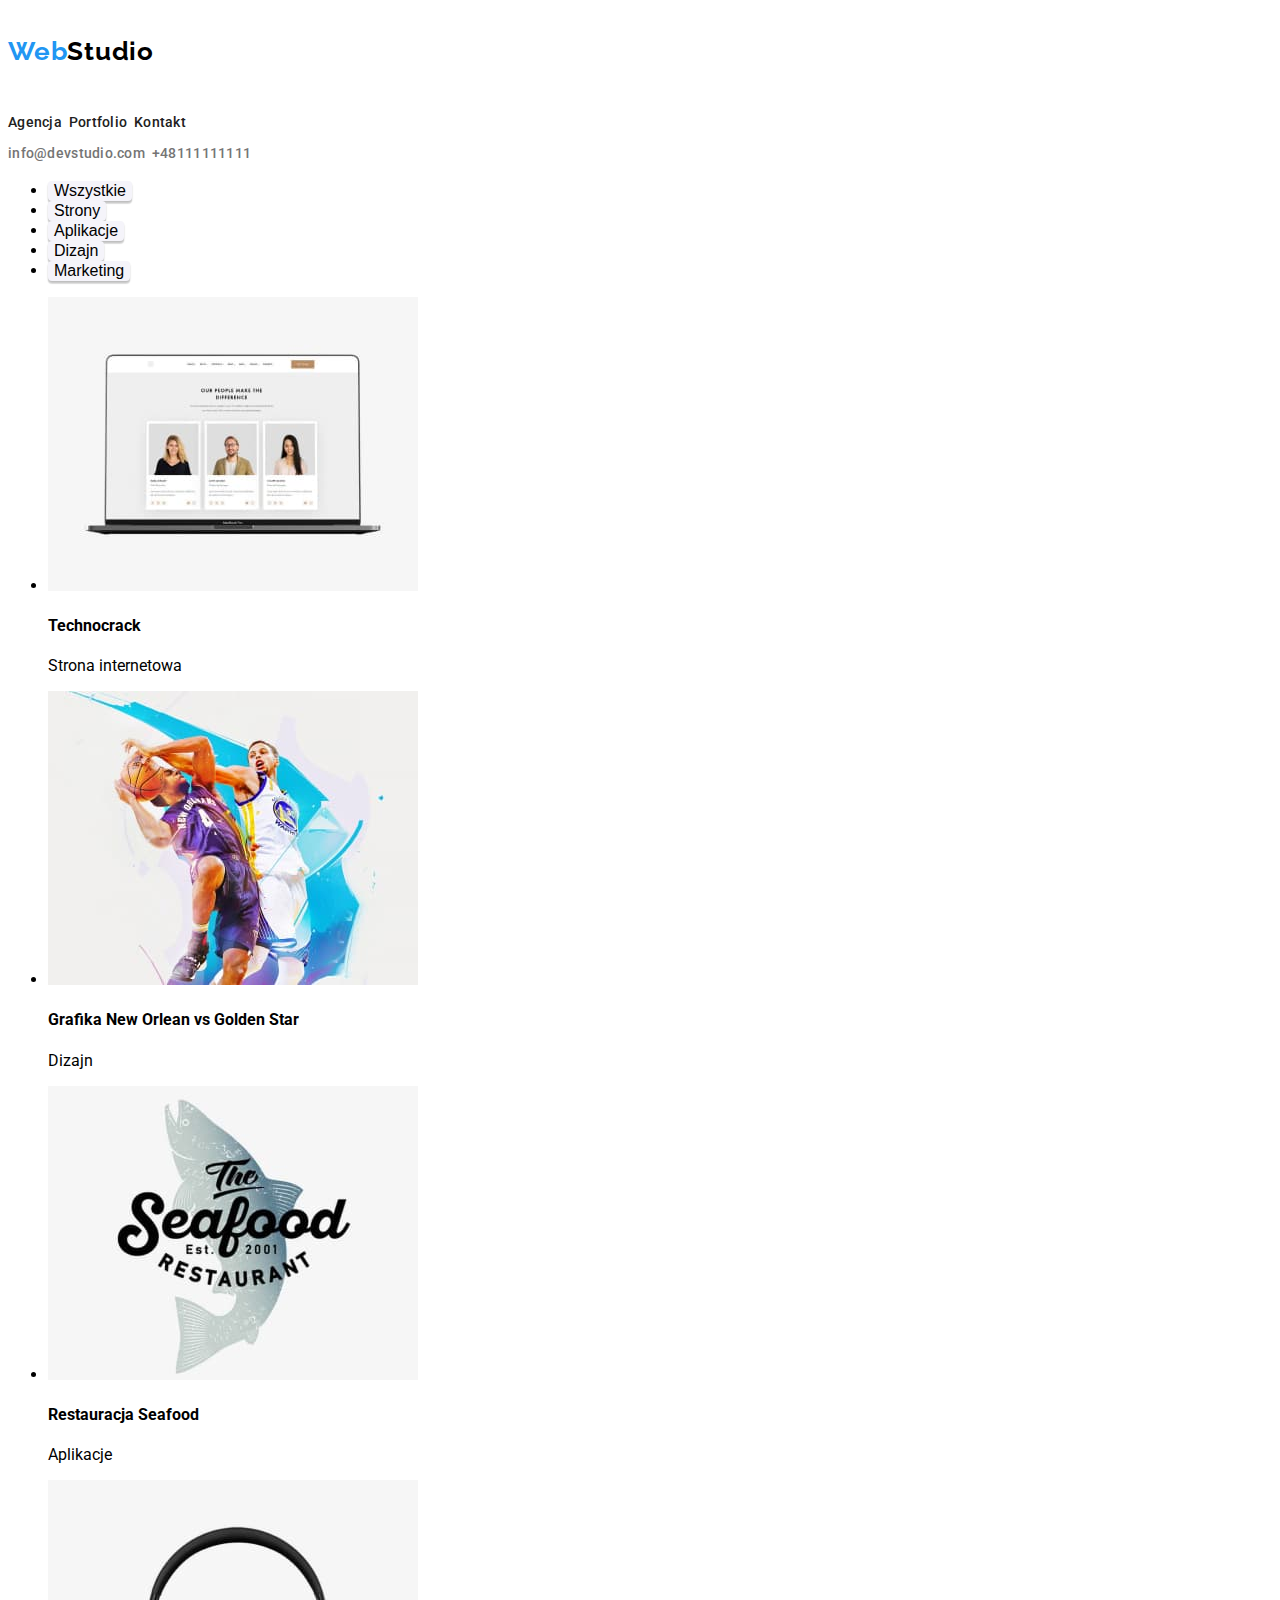
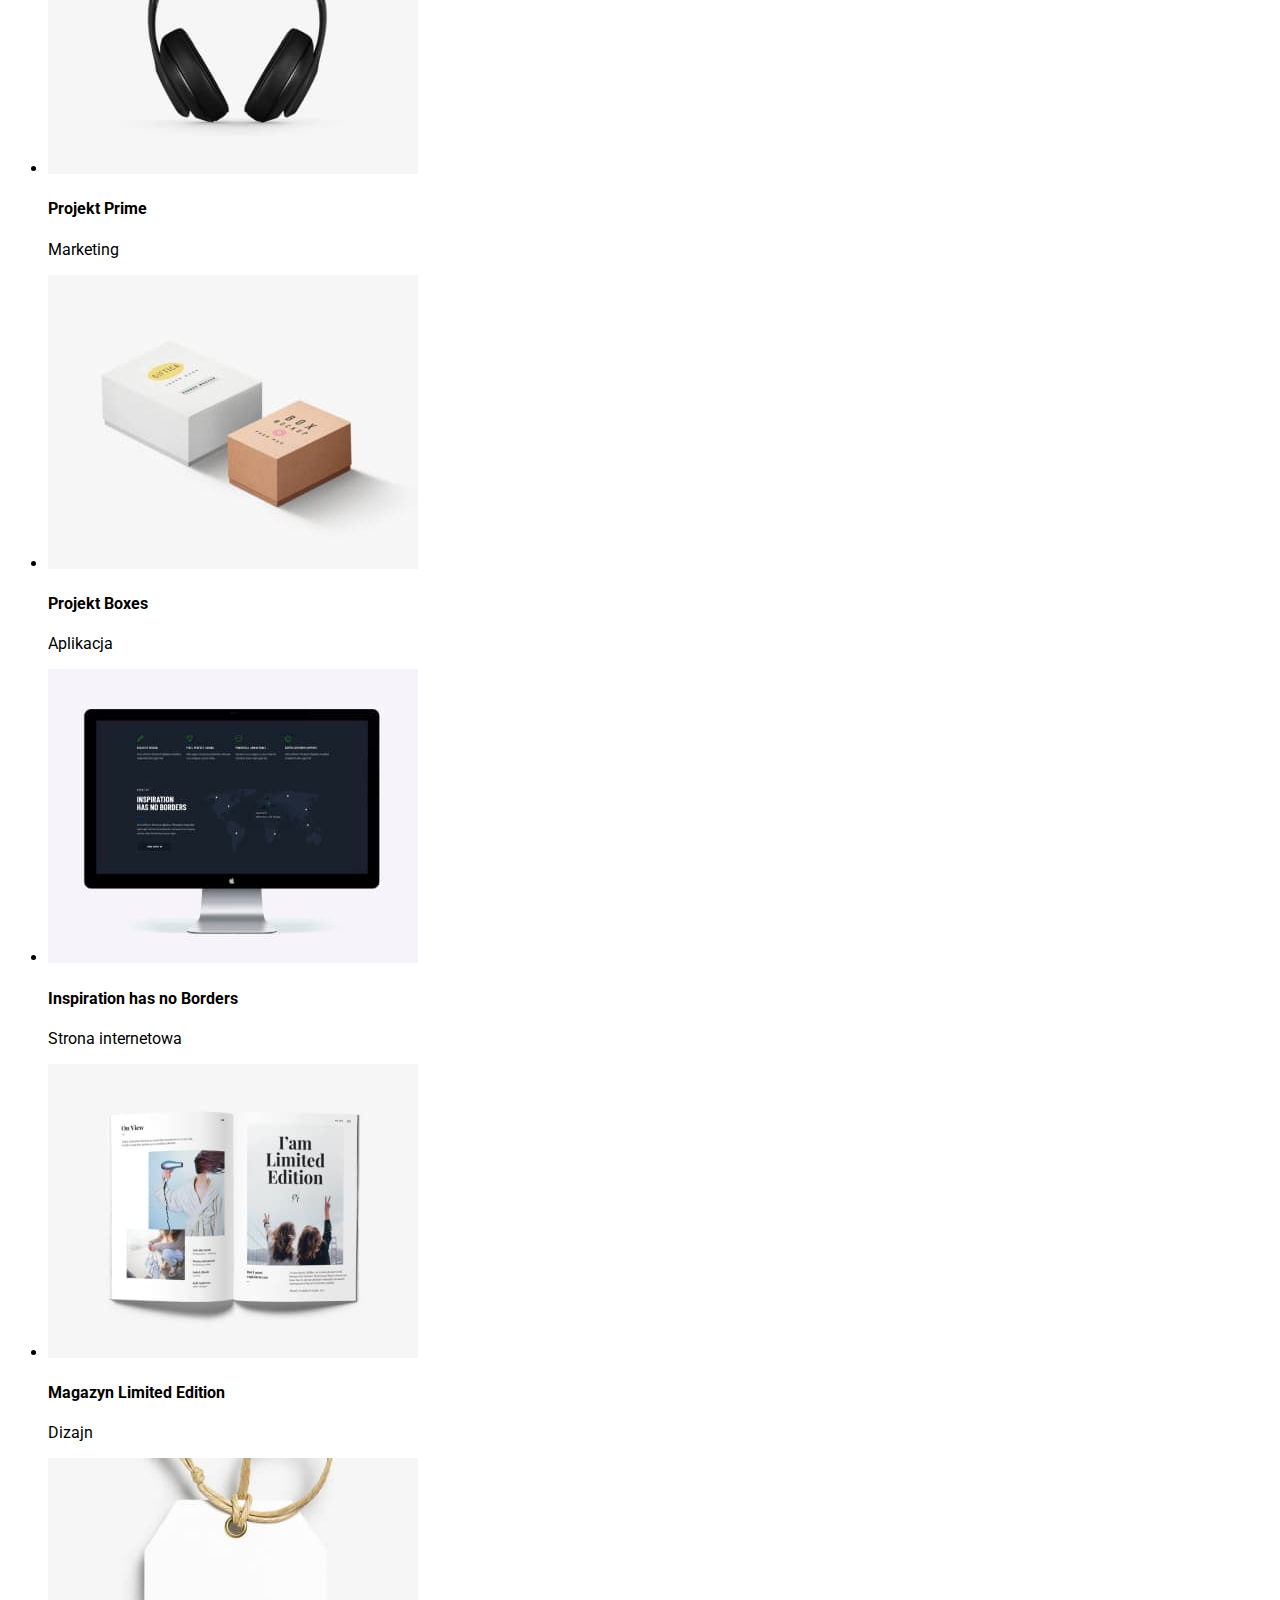
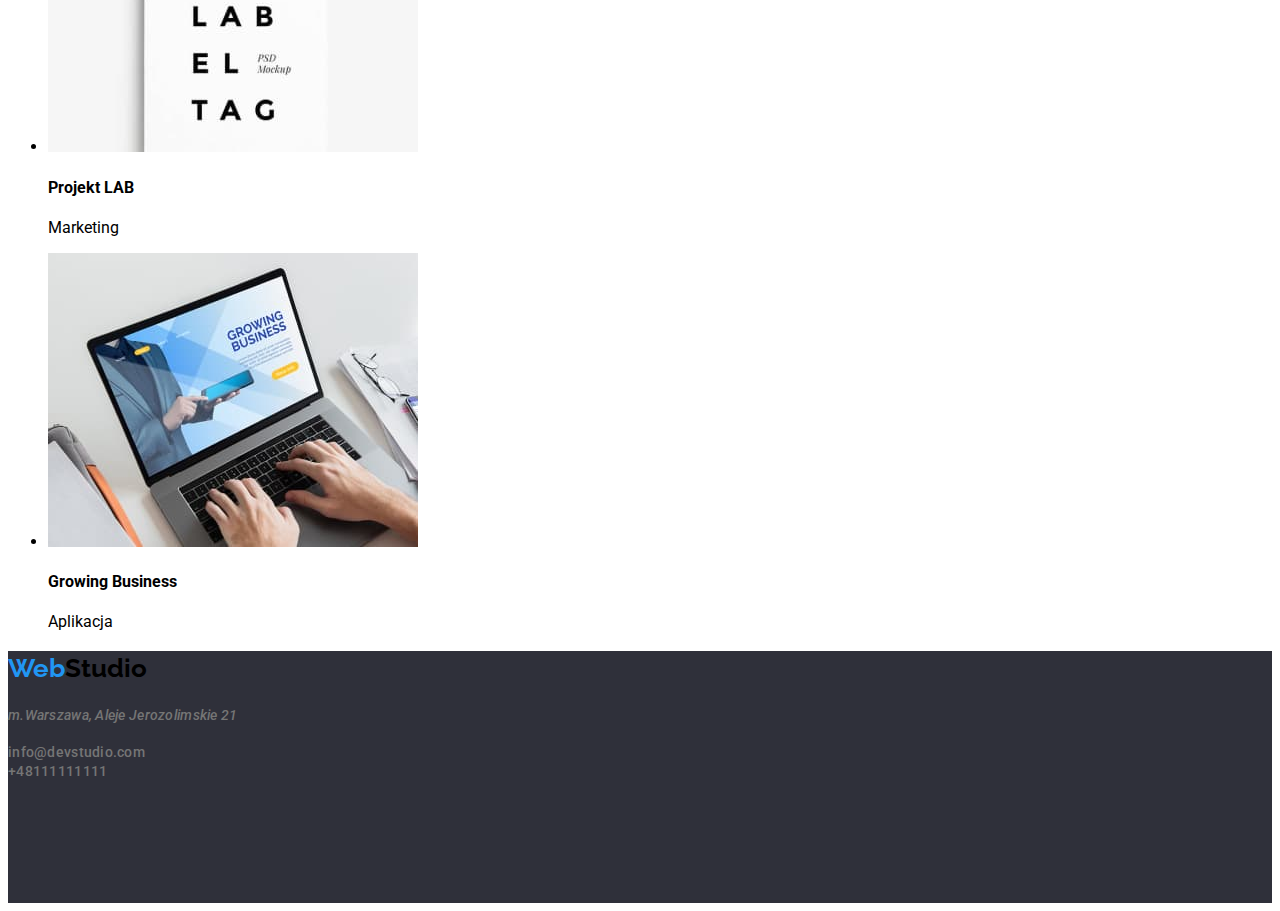
==== Portfolio.html @ 760e749d "class" ====
<!DOCTYPE html>
<html lang="pl">
  <head>
    <meta charset="UTF-8" />
    <meta http-equiv="X-UA-Compatible" content="IE=edge" />
    <meta name="viewport" content="width=device-width, initial-scale=1.0" />
    <link href="style.css" rel="stylesheet" />
    <link<link rel="preconnect" href="https://fonts.googleapis.com">
 <link rel="preconnect" href="https://fonts.gstatic.com" crossorigin>
 <link href="https://fonts.googleapis.com/css2?family=Raleway:wght@700&family=Roboto:wght@400;500;700;900&display=swap" rel="stylesheet">
  </head>
  <body>
    <header class="header">
      <h2>
        <a href="index.html" class="navigation_logo">
          <span class="web">Web</span><span class="studio">Studio</span></a
        >
      </h2>
      <nav class="navigation">
        <a href="#">Agencja</a>
        <a href="Portfolio.html">Portfolio</a>
        <a href="#">Kontakt</a>
      </nav>
      <a class="contact" href="mailto:info@devstudio.com"
        >info@devstudio.com</a
      >
      <a class="contact" href="tel:+48111111111">+48111111111</a>
    </header>
    <main>
      <div>
        <ul>
         <li><button class="button-portfolio">Wszystkie</button></li>
         <li><button class="button-portfolio">Strony</button></li>
          <li><button class="button-portfolio">Aplikacje</button></li>
          <li><button class="button-portfolio">Dizajn</button></li>
          <li><button class="button-portfolio">Marketing</button></li>
        </ul>
        <ul>
          <li>
            <img
              src="images/img2-1.jpg"
              alt="website photo"
              width="370"
              height="294"
              top="262"
              left="215"
            />
            <h4>Technocrack</h4>
            <p>Strona internetowa</p>
          </li>
          <li>
            <img
              src="images/img2-2.jpg"
              alt="two basketball players"
              width="370"
              height="294"
            />
            <h4>Grafika New Orlean vs Golden Star</h4>
            <p>Dizajn</p>
          </li>
          <li>
            <img
              src="images/img2-3.jpg"
              alt="The Seafood restaurant logo"
              width="370"
              height="294"
            />
            <h4>Restauracja Seafood</h4>
            <p>Aplikacje</p>
          </li>
          <li>
            <img
              src="images/img2-4.jpg"
              alt="Headphones"
              width="370"
              height="294"
            />
            <h4>Projekt Prime</h4>
            <p>Marketing</p>
          </li>
          <li>
            <img
              src="images/img2-5.jpg"
              alt="Two boxes"
              width="370"
              height="294"
            />
            <h4>Projekt Boxes</h4>
            <p>Aplikacja</p>
          </li>
          <li>
            <img
              src="images/img2-6.jpg"
              alt="computer monitor"
              width="370"
              height="294"
            />
            <h4>Inspiration has no Borders</h4>
            <p>Strona internetowa</p>
          </li>
          <li>
            <img
              src="images/img2-7.jpg"
              alt="the book"
              width="370"
              height="294"
            />
            <h4>Magazyn Limited Edition</h4>
            <p>Dizajn</p>
          </li>
          <li>
            <img
              src="images/img2-8.jpg"
              alt="thicket"
              width="370"
              height="294"
            />
            <h4>Projekt LAB</h4>
            <p>Marketing</p>
          </li>
          <li>
            <img
              src="images/img2-9.jpg"
              alt="personal computer"
              width="370"
              height="294"
            />
            <h4>Growing Business</h4>
            <p>Aplikacja</p>
          </li>
        </ul>
      </div>
    </main>
    <footer class="footer">
      <h2>
        <a href="index.html" class="navigation_logo"> <span class="web">Web</span
          ><span class="studio">Studio</span></a>
      </h2>

      <div>
        <address class="contact">m.Warszawa, Aleje Jerozolimskie 21</address>
        <br />
        <a class="contact" href="mailto:info@devstudio.com">info@devstudio.com</a>
        <br />
        <a class="contact"  href="tel:+48111111111">+48111111111</a>
      </div>
    </footer>
</html>
---- style.css ----
:root {
  --descriptions-color: #757575;
  --black-color: #000000;
  --accent-color: #2196f3;
  --white-color: #ffffff;
  --footer-color: #2f303a;
  --stress-color: #2196f3;
  --main-font-size: 14px;
  --letter-spacing: 0.03em;
  --letter-spacing-big: 0.06em;
}
body {
  font-family: "Roboto", sans-serif;
  color: var(--black-color);
}
.navigation_logo {
  text-decoration: none;
  font-family: "Raleway", sans-serif;
  font-size: 26px;
  font-weight: 700;
  line-height: 1.38;
  margin-right: 93px;
}

.web {
  color: var(--accent-color);
}

.studio {
  color: var(--black-color);
}
/*=====HEADER=====*/

.header {
  font-weight: 700;
  font-size: 26px;
  line-height: 31px;

  /* identical to box height */
  letter-spacing: 0.03em;

  color: #2196f3;
}
.navigation a {
  text-decoration: none;
  font-weight: 500;
  font-size: 14px;
  line-height: 16px;
  letter-spacing: 0.02em;

  color: #212121;
}
.navigation a:hover,
.navigation a:focus {
  color: #2196f3;
}
.contact {
  text-decoration: none;
  font-weight: 500;
  font-size: 14px;
  line-height: 16px;
  letter-spacing: 0.02em;

  color: #757575;
}
.contact:hover,
.contact:focus {
  color: #2196f3;
}
/*=====END HEADER=====*/

/*=====MAIN=====*/
.upper {
  width: 1600px;
  height: 600px;

  background: #2f303a;
}
.upper_txt {
  font-weight: 900;
  font-size: 44px;
  line-height: 60px;
  text-align: center;
  letter-spacing: 0.06em;
  text-transform: uppercase;
  color: #ffffff;
}
.button {
  font-weight: 700;
  font-size: 16px;
  line-height: 30px;
  display: flex;
  align-items: center;
  text-align: center;
  letter-spacing: 0.06em;
  color: #ffffff;
  cursor: pointer;
  background: #2196f3;
  box-shadow: 0px 4px 4px rgba(0, 0, 0, 0.15);
  border-radius: 4px;
}
.list {
  font-weight: 400;
  font-size: 14px;
  line-height: 24px;
  letter-spacing: 0.03em;
  color: #757575;
}
.list title {
  font-weight: 700;
  font-size: 14px;
  line-height: 16px;
  letter-spacing: 0.03em;
  text-transform: uppercase;
  color: #212121;
}
.section {
  font-weight: 700;
  font-size: 36px;
  line-height: 42px;
  text-align: center;
  letter-spacing: 0.03em;
  color: #212121;
}
.name {
  font-weight: 500;
  font-size: 16px;
  line-height: 19px;
  text-align: center;
  letter-spacing: 0.03em;
  color: #212121;
}
.position {
  font-weight: 400;
  font-size: 16px;
  line-height: 19px;
  text-align: center;
  letter-spacing: 0.03em;
  color: #757575;
}
/*=====END MAIN=====*/
/*=====FOOTER=======*/
.footer {
  background-color: #2f303a;
  width: 100%;
  height: 252px;
}
/*=====END FOOTER=======*/

.button-portfolio {
  border: none;
  color: #212121;
  background-color: #f5f4fa;
  font-weight: 500;
  font-size: 16px;
  text-align: center;
  cursor: pointer;
  color: var(--links);
  background: #f5f4fa;
  /* shadow-middle */
  box-shadow: 0px 3px 1px rgba(0, 0, 0, 0.1), 0px 1px 2px rgba(0, 0, 0, 0.08),
    0px 2px 2px rgba(0, 0, 0, 0.12);
  border-radius: 4px;
}
.button-portfolio:hover,
.button-portfolio:focus {
  color: var(--white-color);
  background-color: #2196f3;
}
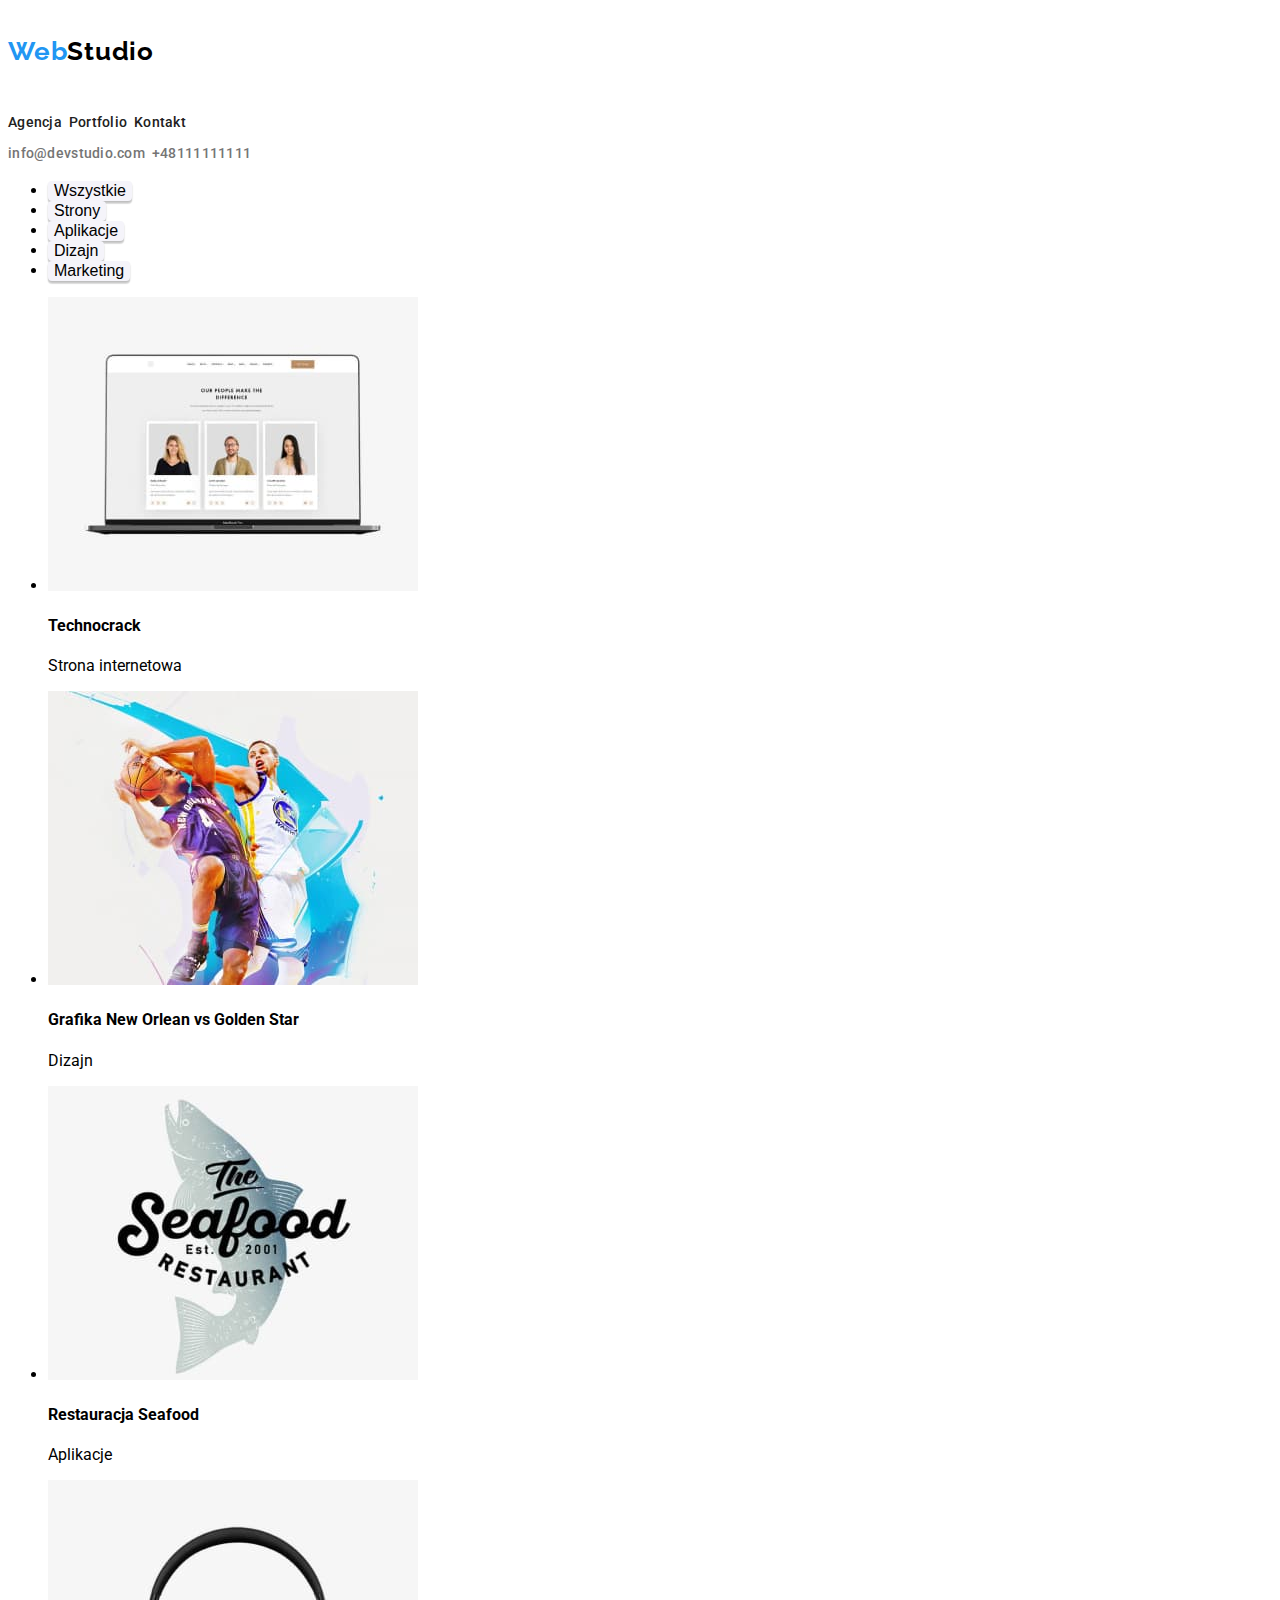
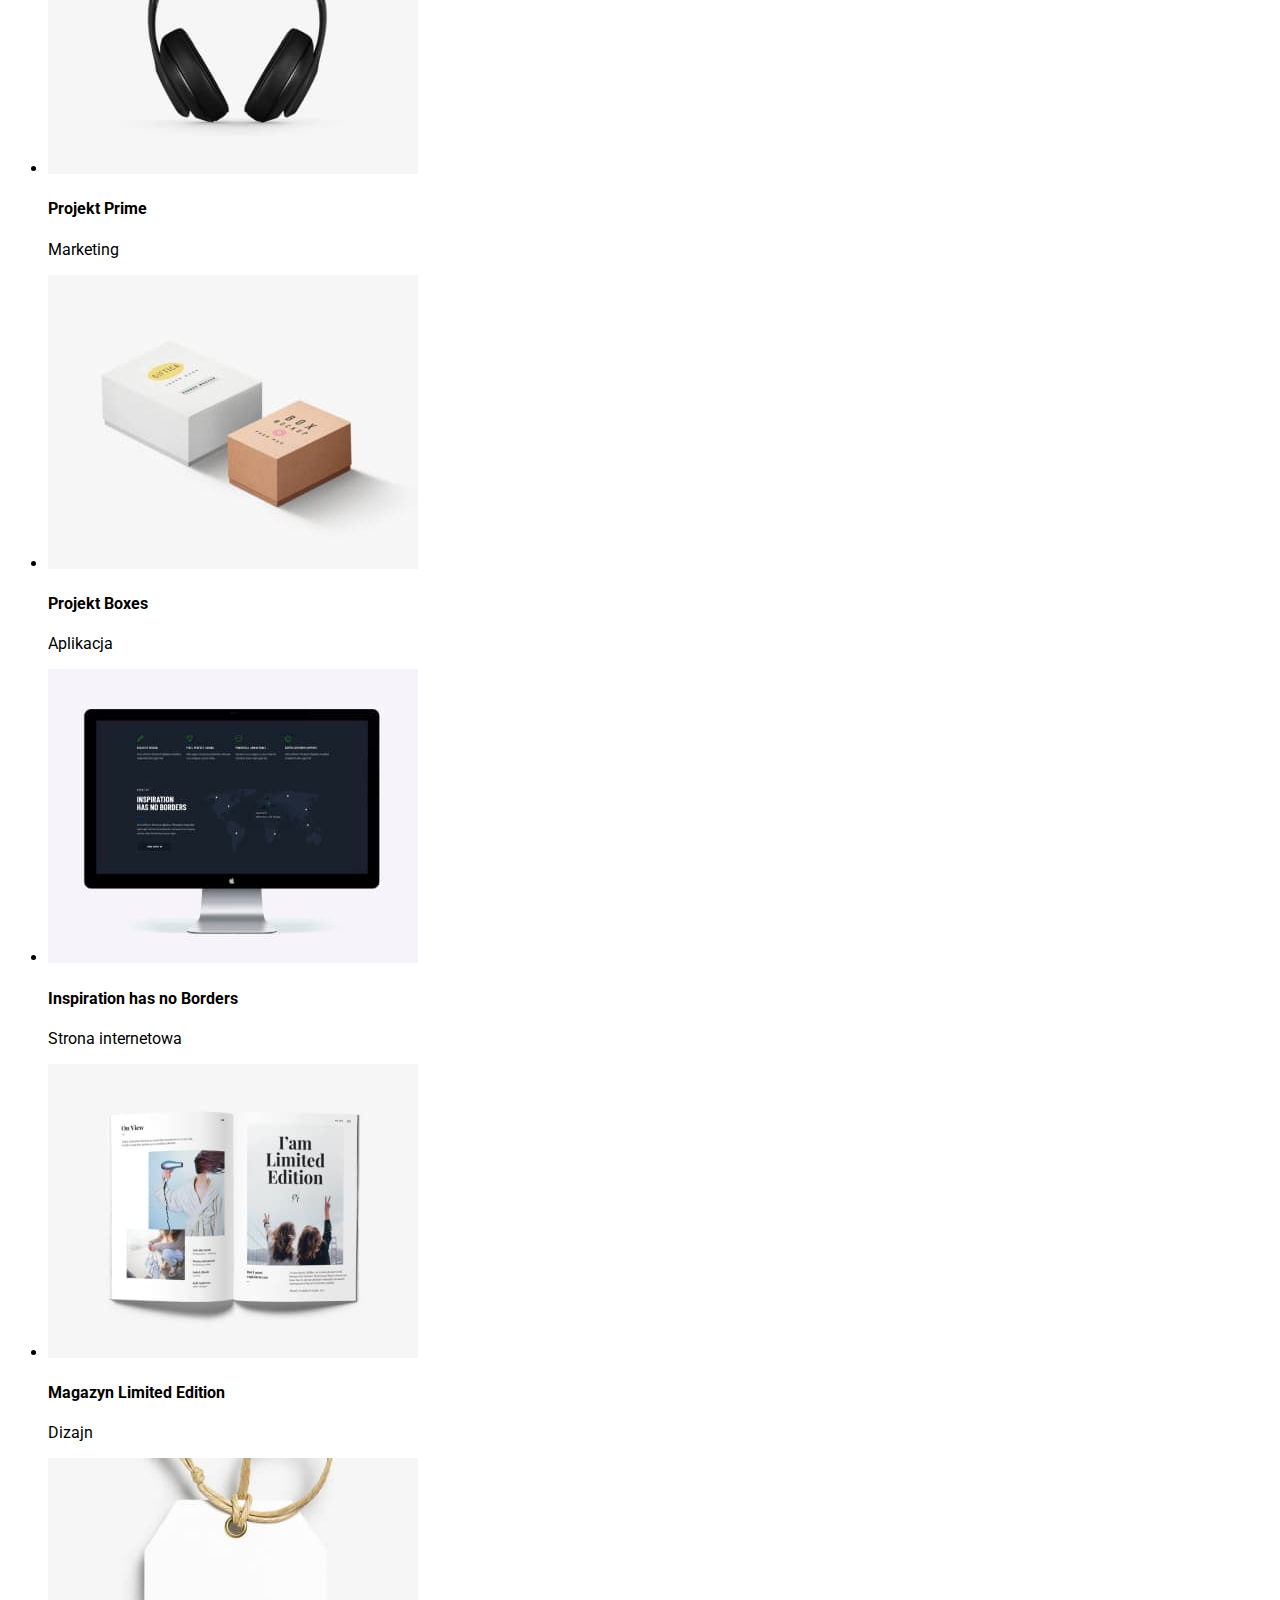
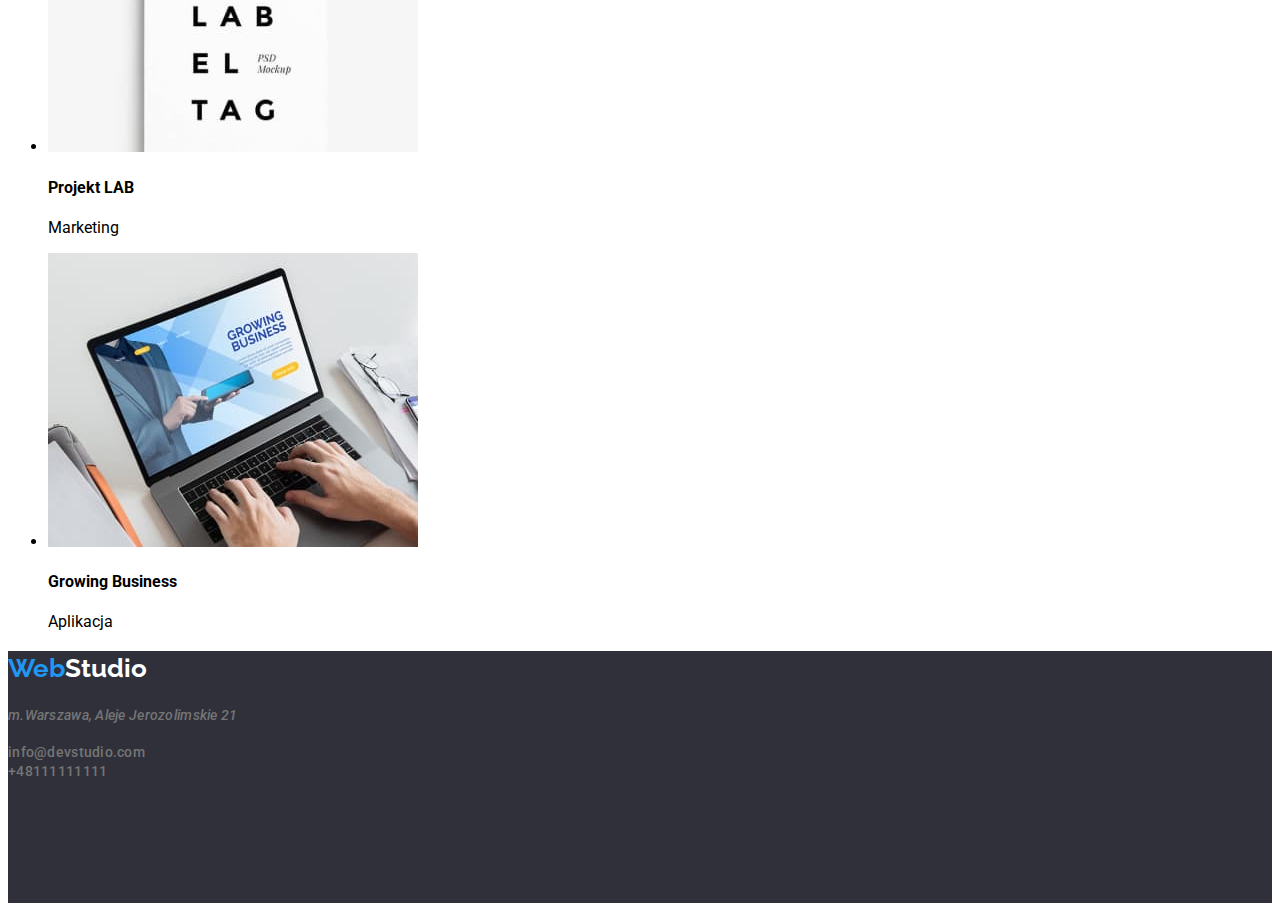
==== commit 8b3f0b50: "logo" ====
--- a/Portfolio.html
+++ b/Portfolio.html
@@ -134,7 +134,7 @@
     <footer class="footer">
       <h2>
         <a href="index.html" class="navigation_logo"> <span class="web">Web</span
-          ><span class="studio">Studio</span></a>
+          ><span class="studio2">Studio</span></a>
       </h2>
 
       <div>
--- a/style.css
+++ b/style.css
@@ -28,6 +28,9 @@
 
 .studio {
   color: var(--black-color);
+}
+.studio2 {
+  color: var(--white-color);
 }
 /*=====HEADER=====*/
 
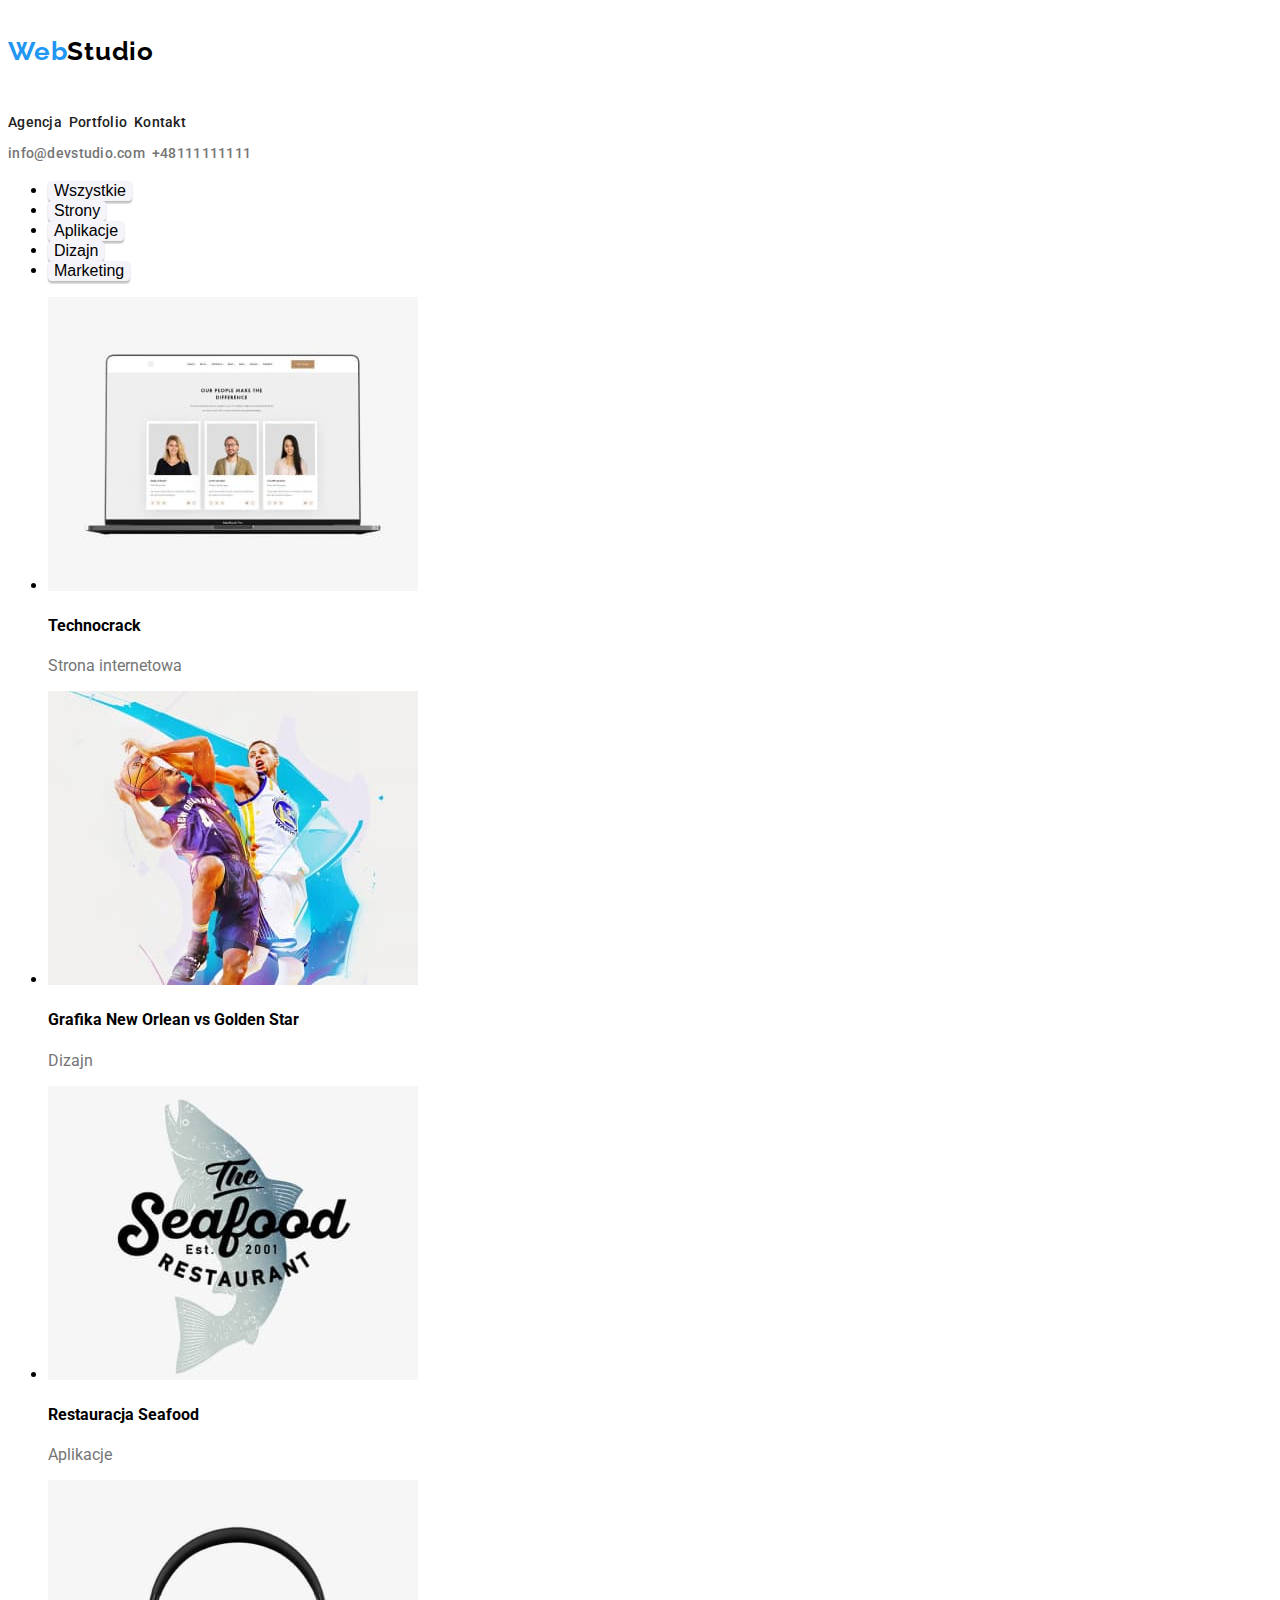
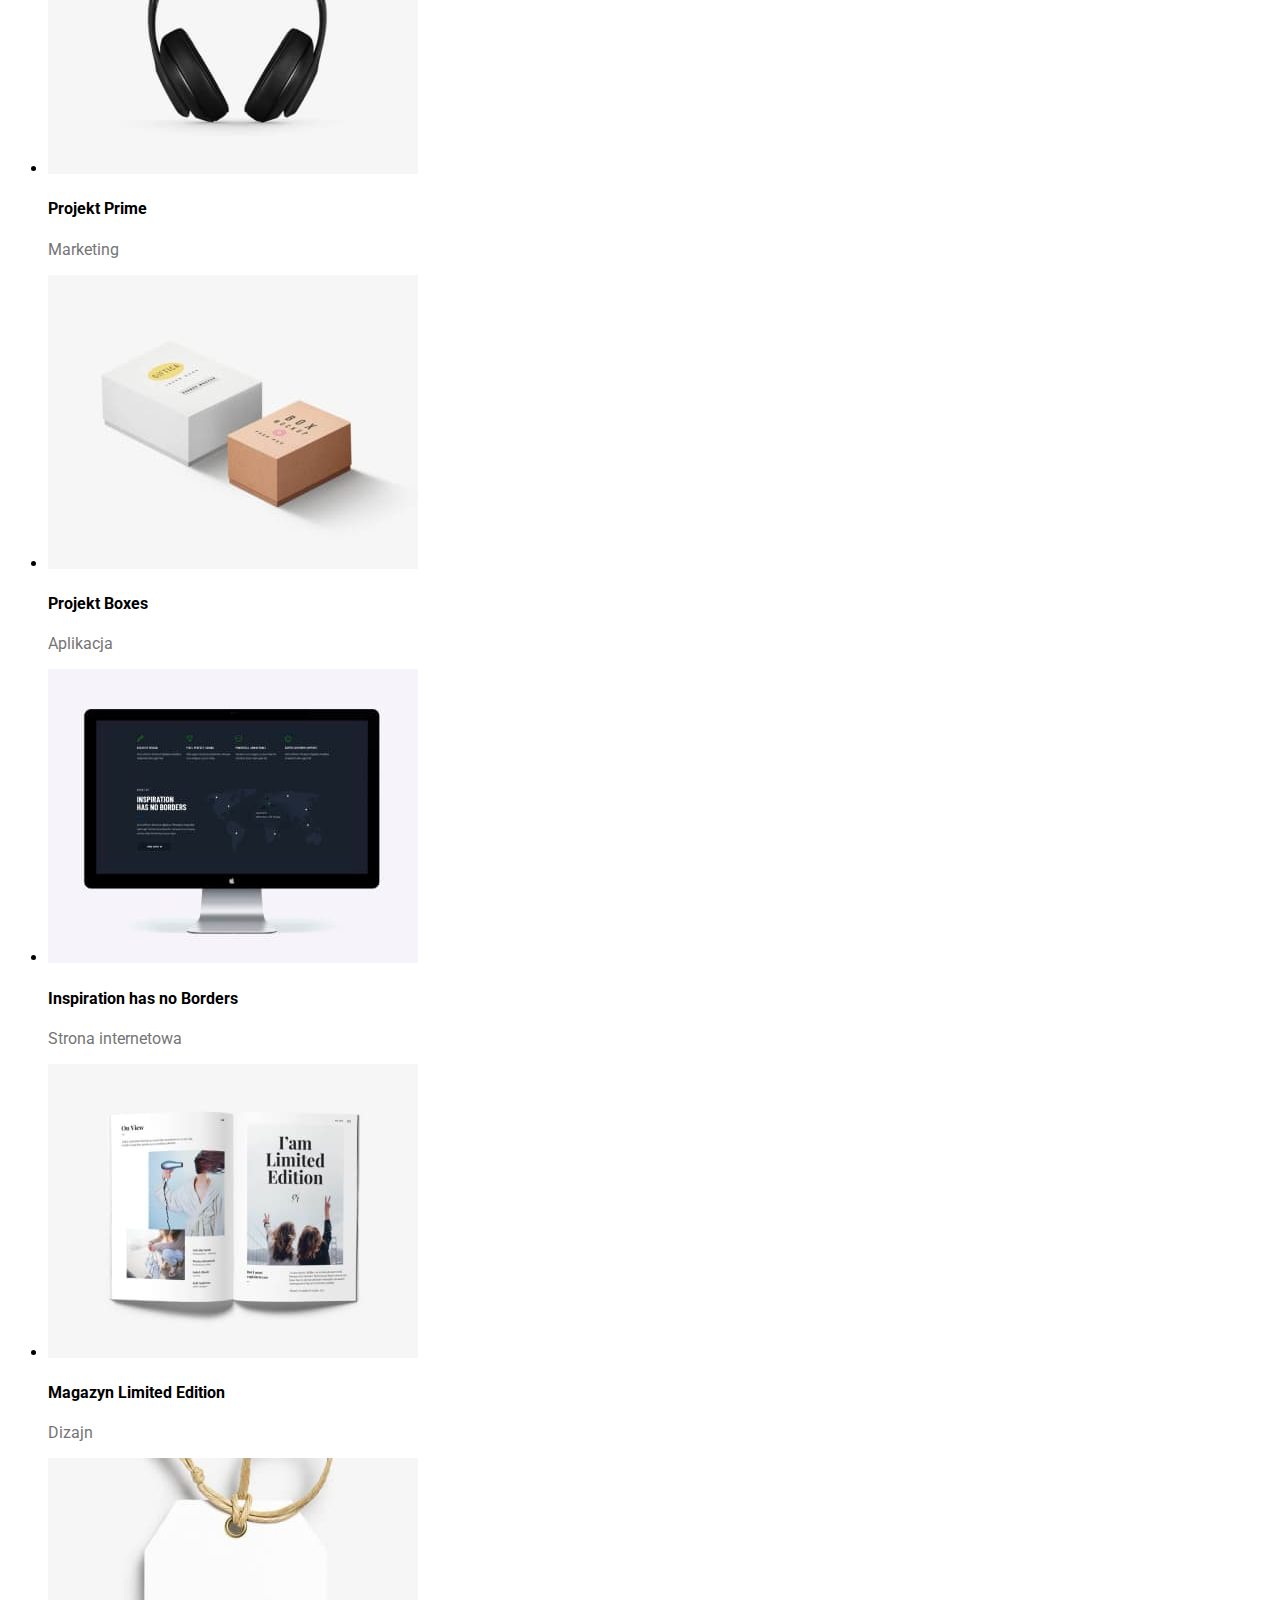
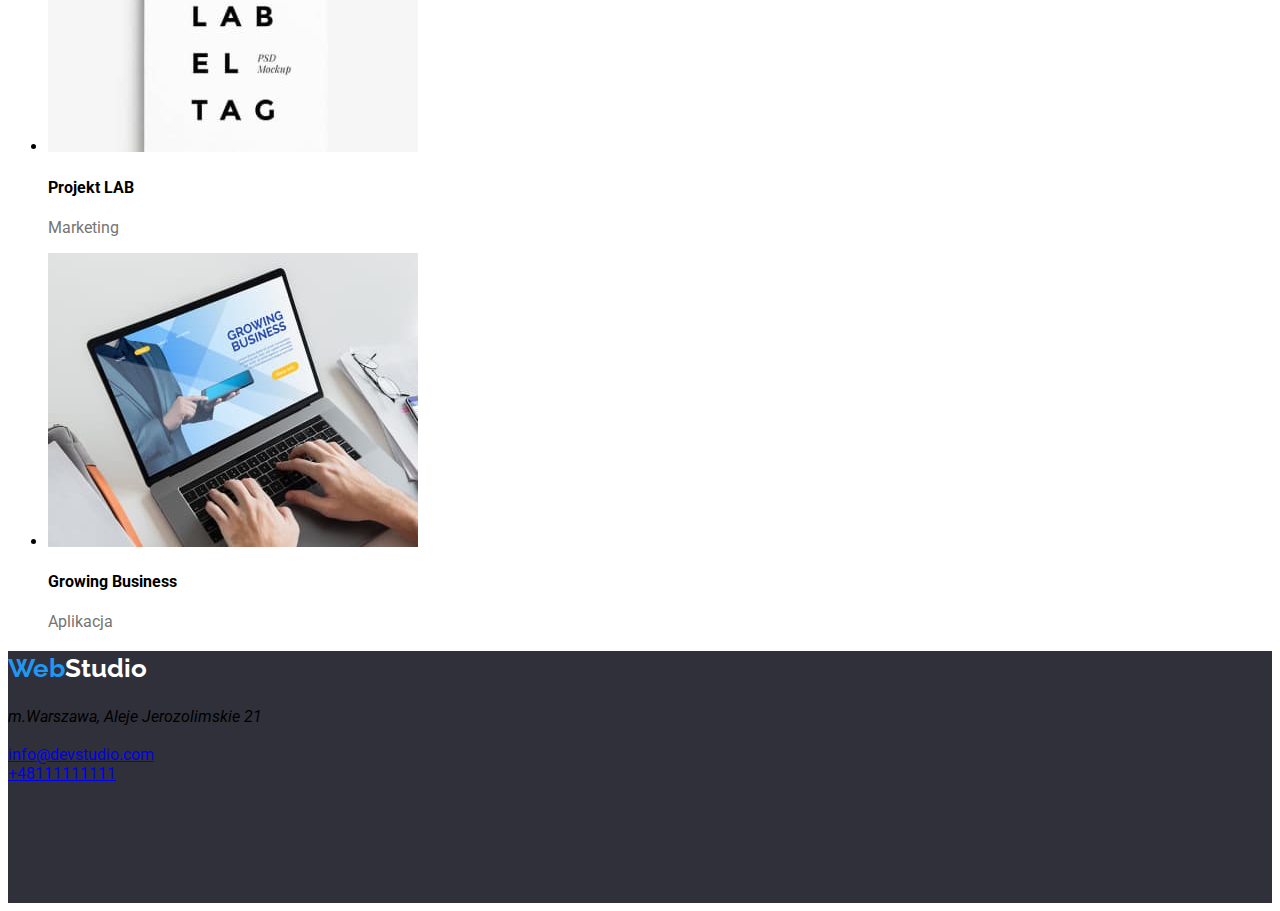
==== commit 04f77131: "modified font and colors" ====
--- a/Portfolio.html
+++ b/Portfolio.html
@@ -46,7 +46,7 @@
               left="215"
             />
             <h4>Technocrack</h4>
-            <p>Strona internetowa</p>
+          <span style="color:#757575"> <p> Strona internetowa</p></span> 
           </li>
           <li>
             <img
@@ -56,7 +56,8 @@
               height="294"
             />
             <h4>Grafika New Orlean vs Golden Star</h4>
-            <p>Dizajn</p>
+            <span style="color:#757575">
+               <p>Dizajn</p> </span>
           </li>
           <li>
             <img
@@ -66,7 +67,7 @@
               height="294"
             />
             <h4>Restauracja Seafood</h4>
-            <p>Aplikacje</p>
+            <span style="color:#757575"><p>Aplikacje</p></span>
           </li>
           <li>
             <img
@@ -76,7 +77,7 @@
               height="294"
             />
             <h4>Projekt Prime</h4>
-            <p>Marketing</p>
+            <span style="color:#757575"><p>Marketing</p></span>
           </li>
           <li>
             <img
@@ -86,7 +87,7 @@
               height="294"
             />
             <h4>Projekt Boxes</h4>
-            <p>Aplikacja</p>
+            <span style="color:#757575"><p>Aplikacja</p></span>
           </li>
           <li>
             <img
@@ -96,7 +97,7 @@
               height="294"
             />
             <h4>Inspiration has no Borders</h4>
-            <p>Strona internetowa</p>
+            <span style="color:#757575"><p>Strona internetowa</p></span>
           </li>
           <li>
             <img
@@ -106,7 +107,7 @@
               height="294"
             />
             <h4>Magazyn Limited Edition</h4>
-            <p>Dizajn</p>
+            <span style="color:#757575"><p>Dizajn</p></span>
           </li>
           <li>
             <img
@@ -116,7 +117,7 @@
               height="294"
             />
             <h4>Projekt LAB</h4>
-            <p>Marketing</p>
+            <span style="color:#757575"> <p>Marketing</p></span>
           </li>
           <li>
             <img
@@ -126,7 +127,7 @@
               height="294"
             />
             <h4>Growing Business</h4>
-            <p>Aplikacja</p>
+            <span style="color:#757575"> <p>Aplikacja</p></span>
           </li>
         </ul>
       </div>
@@ -138,11 +139,11 @@
       </h2>
 
       <div>
-        <address class="contact">m.Warszawa, Aleje Jerozolimskie 21</address>
+        <address class="contact_white">m.Warszawa, Aleje Jerozolimskie 21</address>
         <br />
-        <a class="contact" href="mailto:info@devstudio.com">info@devstudio.com</a>
+        <a class="contact_white" href="mailto:info@devstudio.com">info@devstudio.com</a>
         <br />
-        <a class="contact"  href="tel:+48111111111">+48111111111</a>
+        <a class="contact_white"  href="tel:+48111111111">+48111111111</a>
       </div>
     </footer>
 </html>
--- a/style.css
+++ b/style.css
@@ -74,12 +74,7 @@
 
 /*=====MAIN=====*/
 .upper {
-  width: 1600px;
-  height: 600px;
-
-  background: #2f303a;
-}
-.upper_txt {
+  
   font-weight: 900;
   font-size: 44px;
   line-height: 60px;
@@ -87,7 +82,12 @@
   letter-spacing: 0.06em;
   text-transform: uppercase;
   color: #ffffff;
+  width: 1600px;
+  height: 600px;
+
+  background: #2f303a;
 }
+
 .button {
   font-weight: 700;
   font-size: 16px;
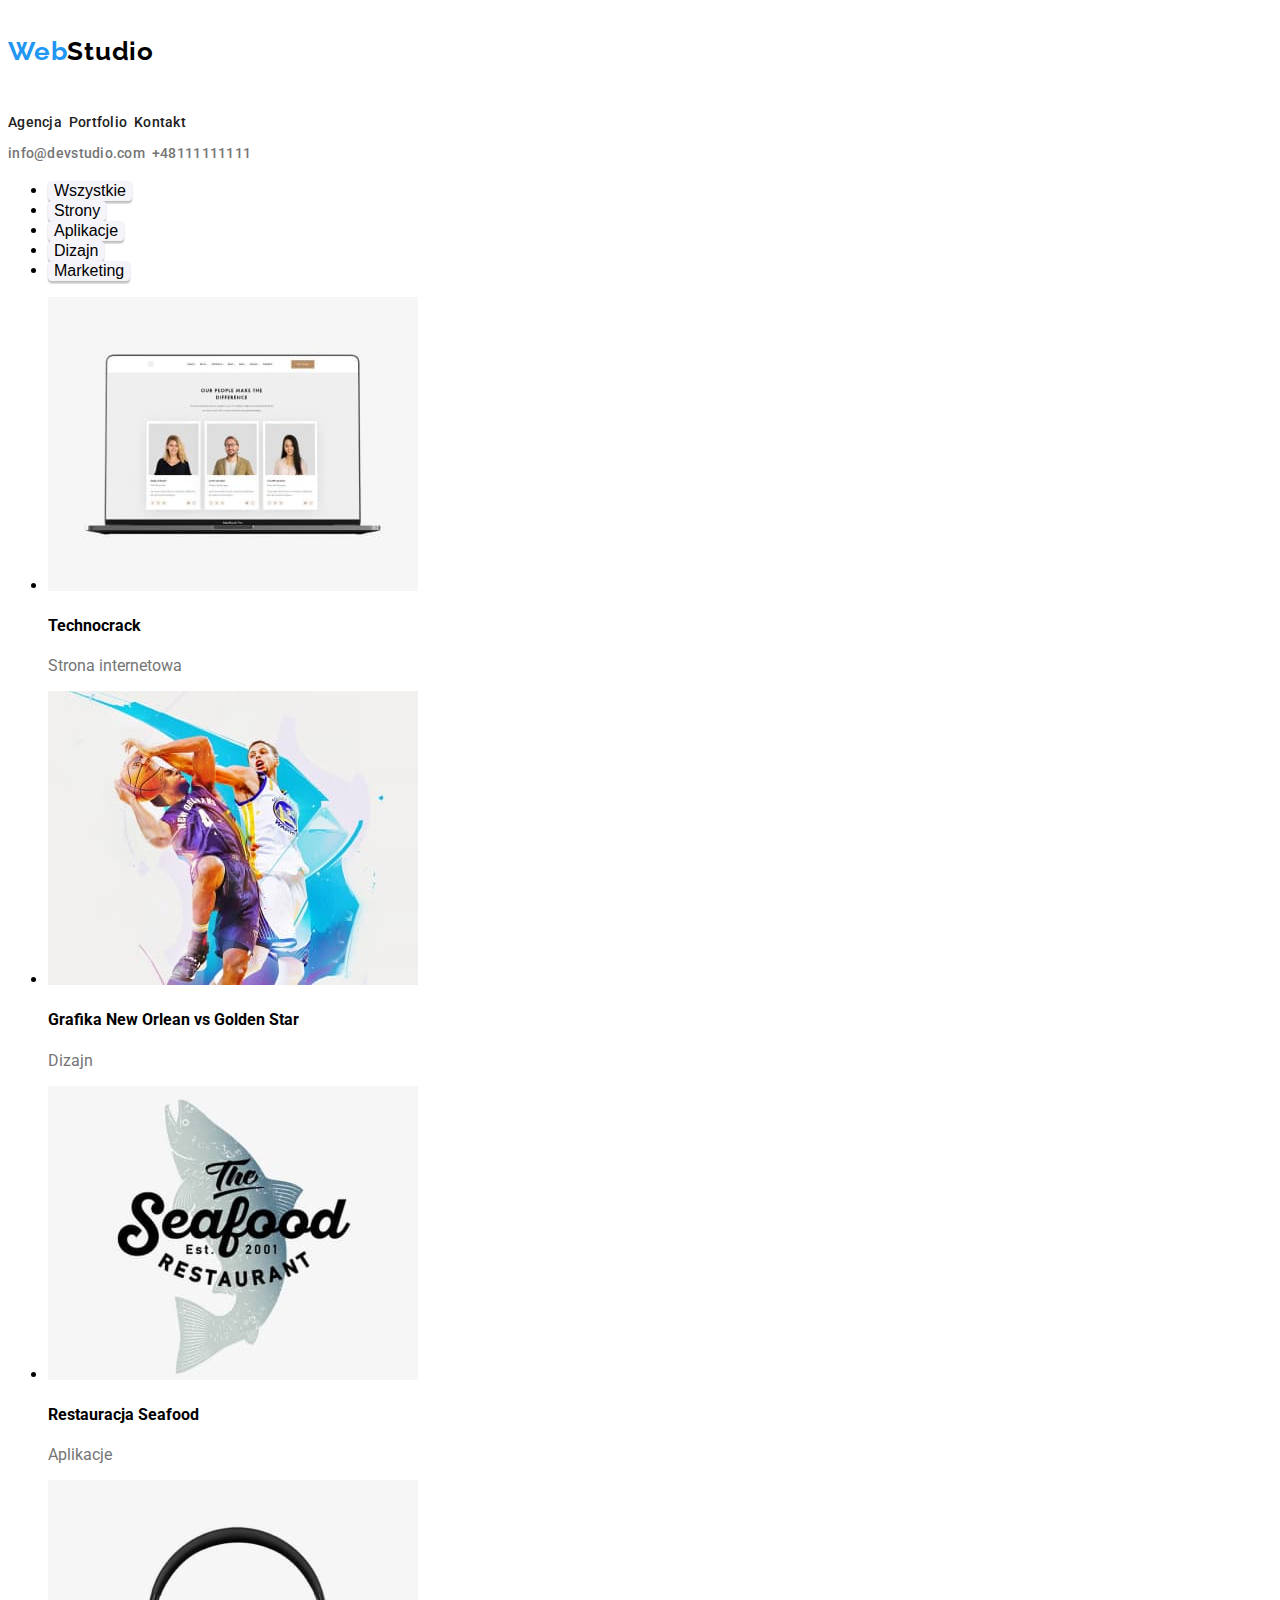
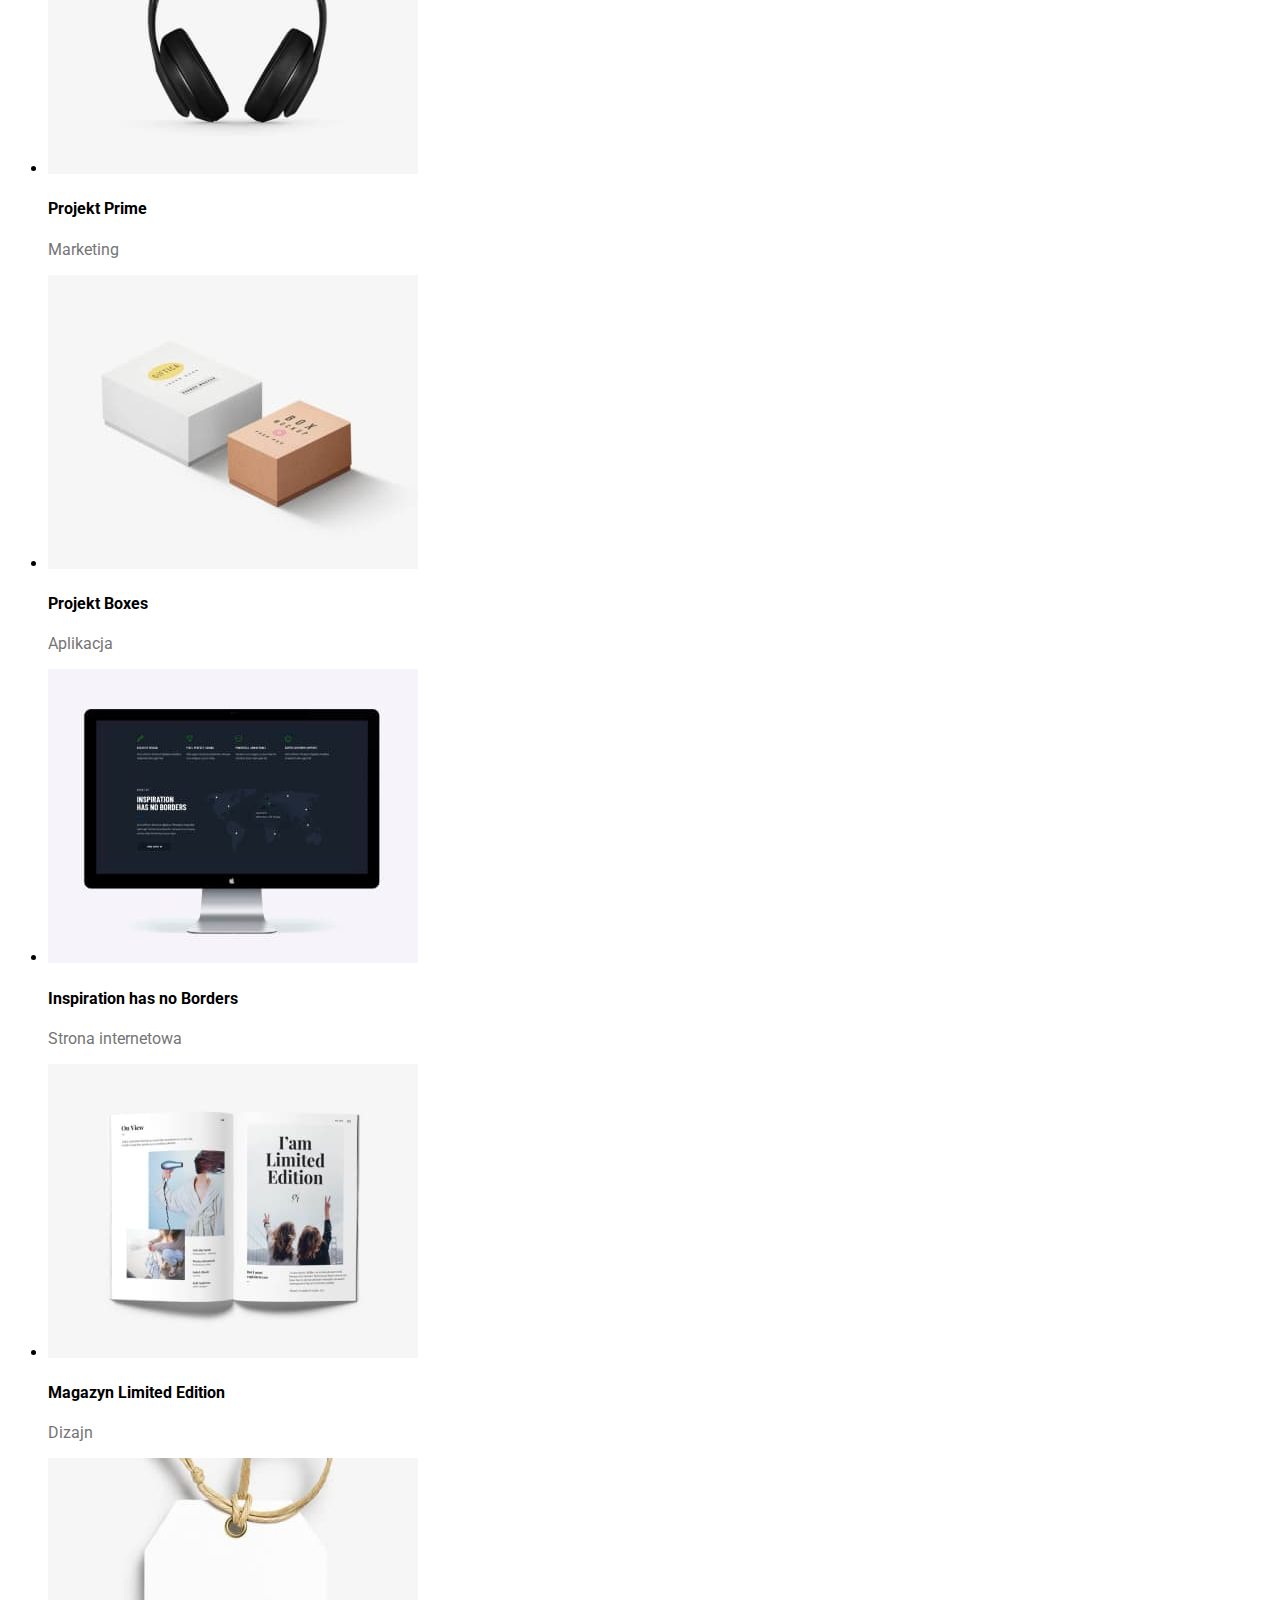
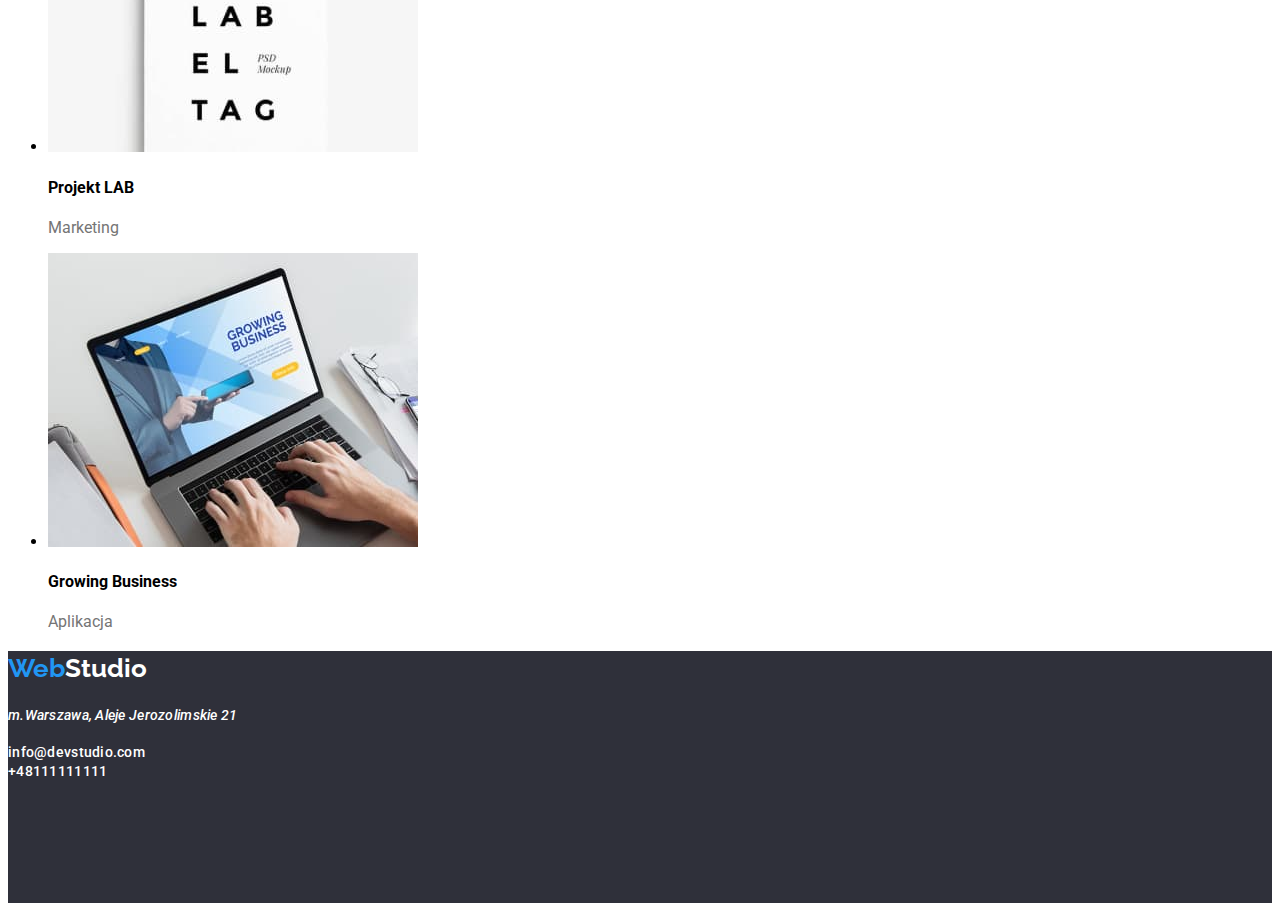
==== commit 245bfa0e: "list style none" ====
--- a/Portfolio.html
+++ b/Portfolio.html
@@ -28,14 +28,14 @@
     </header>
     <main>
       <div>
-        <ul>
+        <ul list-style-type: none;>
          <li><button class="button-portfolio">Wszystkie</button></li>
          <li><button class="button-portfolio">Strony</button></li>
           <li><button class="button-portfolio">Aplikacje</button></li>
           <li><button class="button-portfolio">Dizajn</button></li>
           <li><button class="button-portfolio">Marketing</button></li>
         </ul>
-        <ul>
+        <ul list-style-type: none;>
           <li>
             <img
               src="images/img2-1.jpg"
--- a/style.css
+++ b/style.css
@@ -66,6 +66,15 @@
 
   color: #757575;
 }
+
+.contact_white {text-decoration: none;
+  font-weight: 500;
+  font-size: 14px;
+  line-height: 16px;
+  letter-spacing: 0.02em;
+
+  color: #ffffff;}
+
 .contact:hover,
 .contact:focus {
   color: #2196f3;
@@ -89,6 +98,7 @@
 }
 
 .button {
+  font-family:arial;
   font-weight: 700;
   font-size: 16px;
   line-height: 30px;
@@ -151,6 +161,7 @@
 /*=====END FOOTER=======*/
 
 .button-portfolio {
+  font-family: arial;
   border: none;
   color: #212121;
   background-color: #f5f4fa;
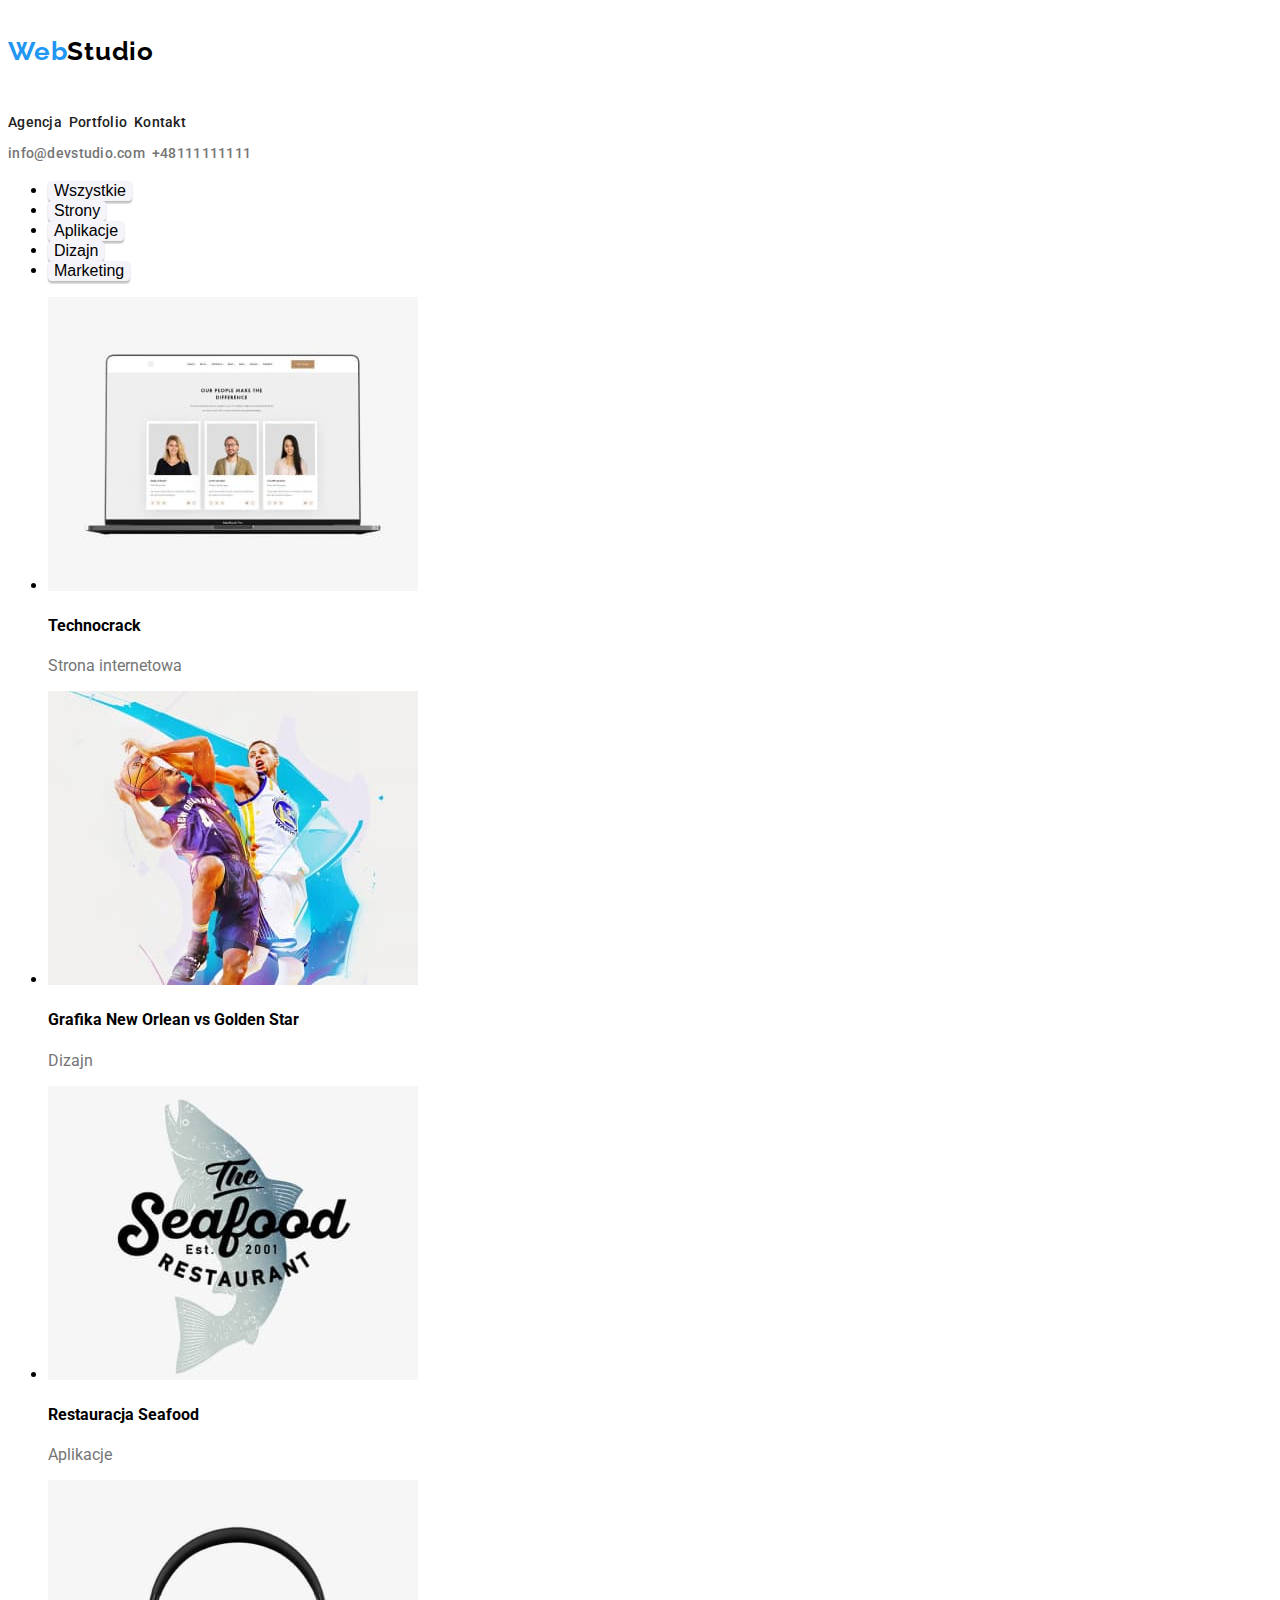
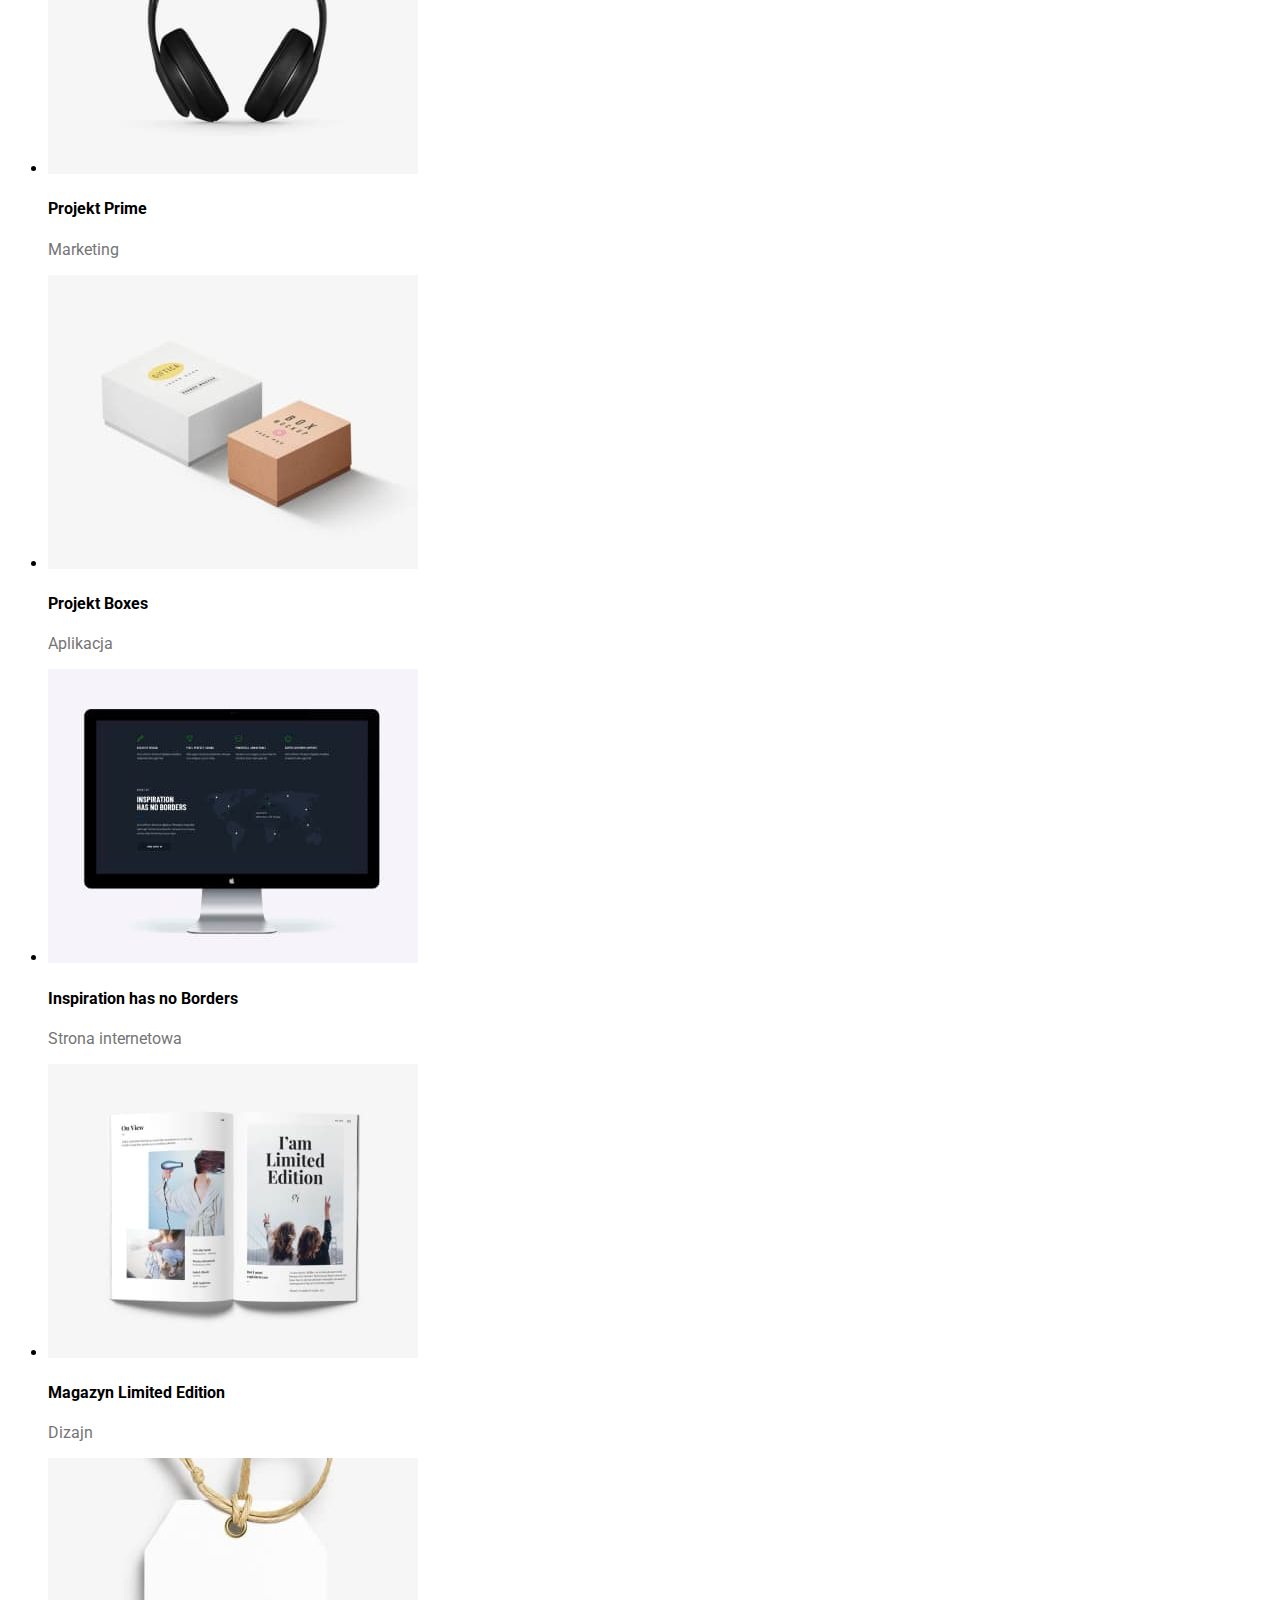
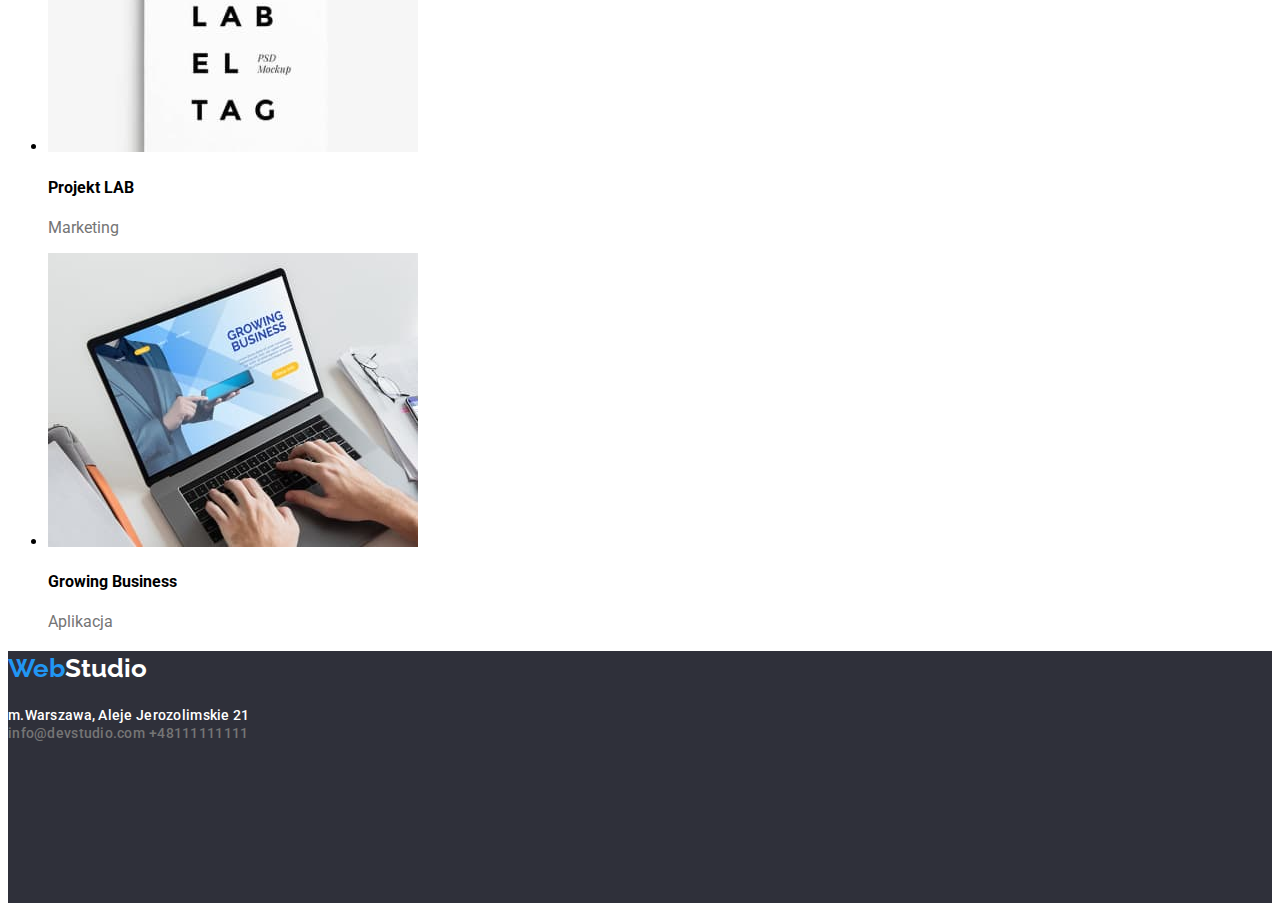
==== commit 40f89a66: "chyba finalny produkt" ====
--- a/Portfolio.html
+++ b/Portfolio.html
@@ -139,11 +139,9 @@
       </h2>
 
       <div>
-        <address class="contact_white">m.Warszawa, Aleje Jerozolimskie 21</address>
-        <br />
-        <a class="contact_white" href="mailto:info@devstudio.com">info@devstudio.com</a>
-        <br />
-        <a class="contact_white"  href="tel:+48111111111">+48111111111</a>
+        <address class="contact_white">m.Warszawa, Aleje Jerozolimskie 21</address> 
+        <a class="contact" href="mailto:info@devstudio.com">info@devstudio.com</a>
+        <a class="contact"  href="tel:+48111111111">+48111111111</a>
       </div>
     </footer>
 </html>
--- a/style.css
+++ b/style.css
@@ -67,13 +67,16 @@
   color: #757575;
 }
 
-.contact_white {text-decoration: none;
+.contact_white {
+  font-style: normal;
+  text-decoration: none;
   font-weight: 500;
   font-size: 14px;
   line-height: 16px;
   letter-spacing: 0.02em;
 
-  color: #ffffff;}
+  color: #ffffff;
+}
 
 .contact:hover,
 .contact:focus {
@@ -83,7 +86,6 @@
 
 /*=====MAIN=====*/
 .upper {
-  
   font-weight: 900;
   font-size: 44px;
   line-height: 60px;
@@ -98,7 +100,7 @@
 }
 
 .button {
-  font-family:arial;
+  font-family: Roboto;
   font-weight: 700;
   font-size: 16px;
   line-height: 30px;
@@ -119,7 +121,7 @@
   letter-spacing: 0.03em;
   color: #757575;
 }
-.list title {
+.list .title {
   font-weight: 700;
   font-size: 14px;
   line-height: 16px;
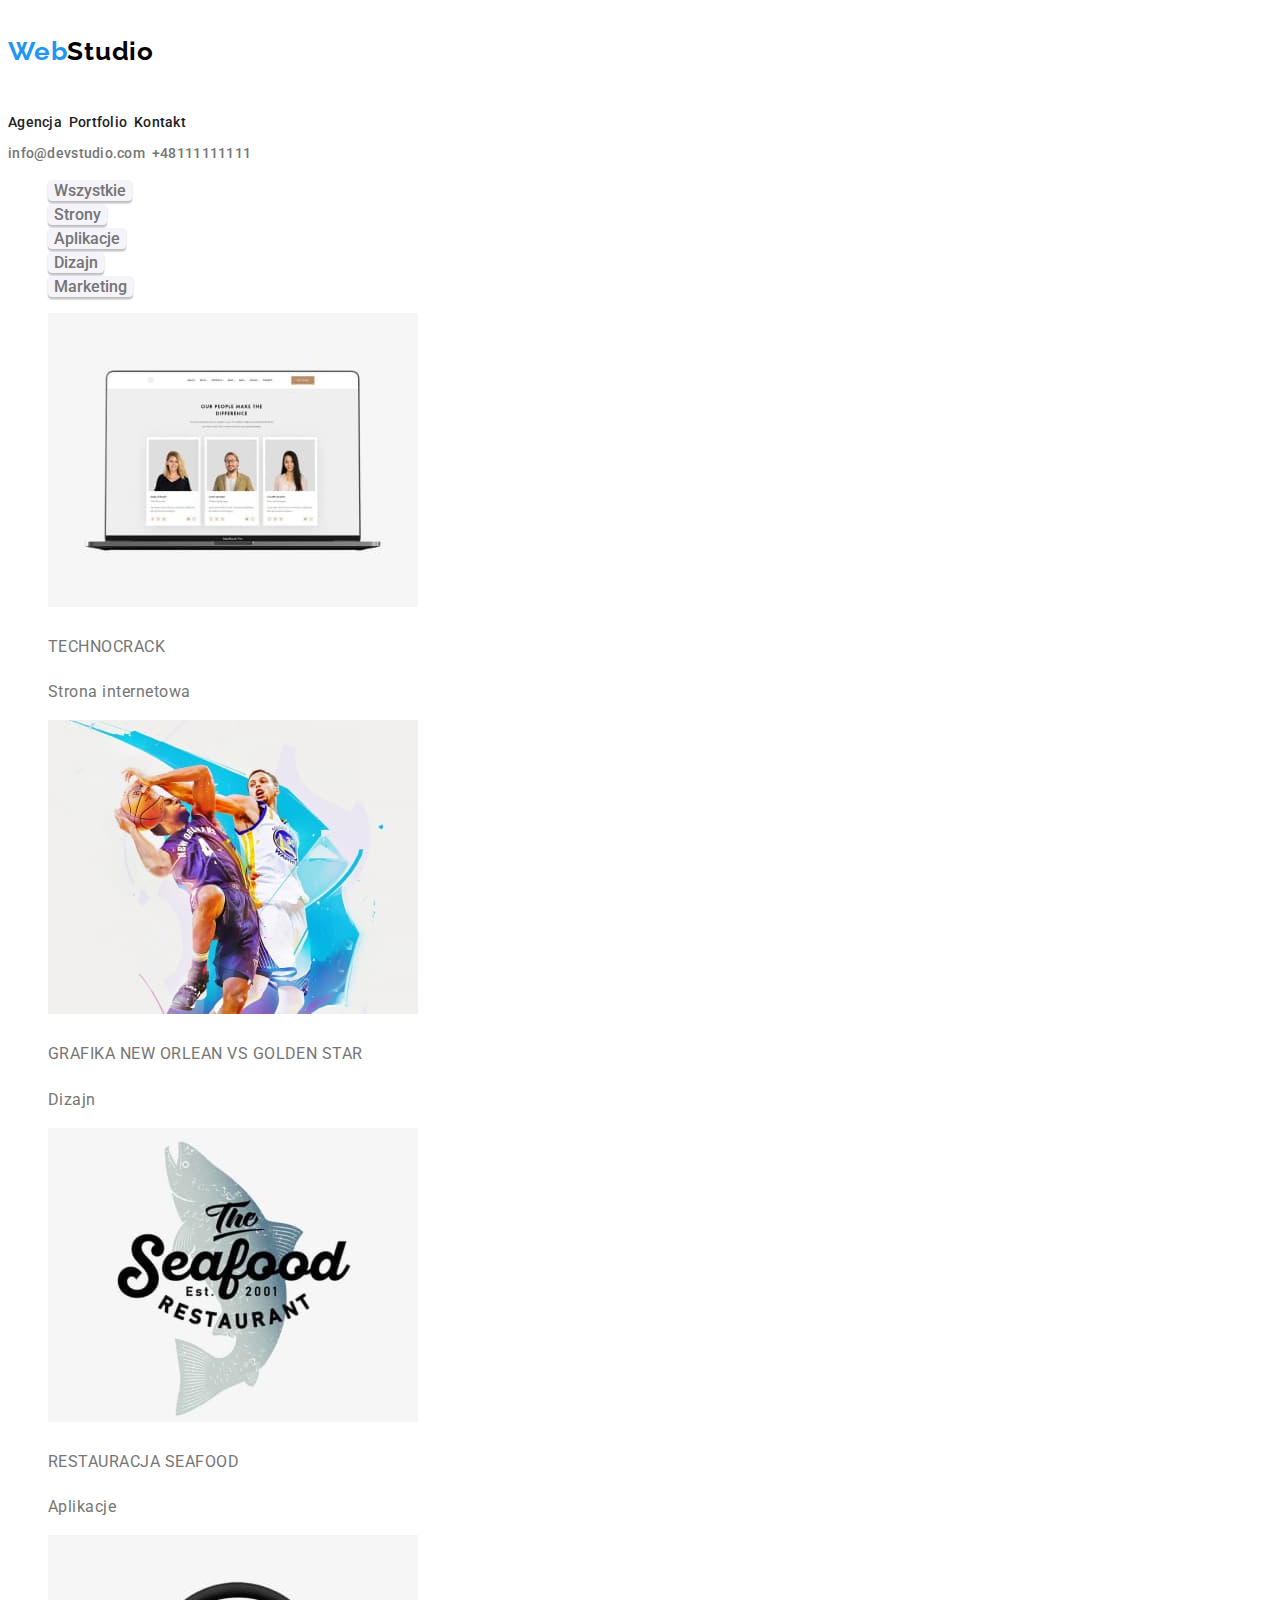
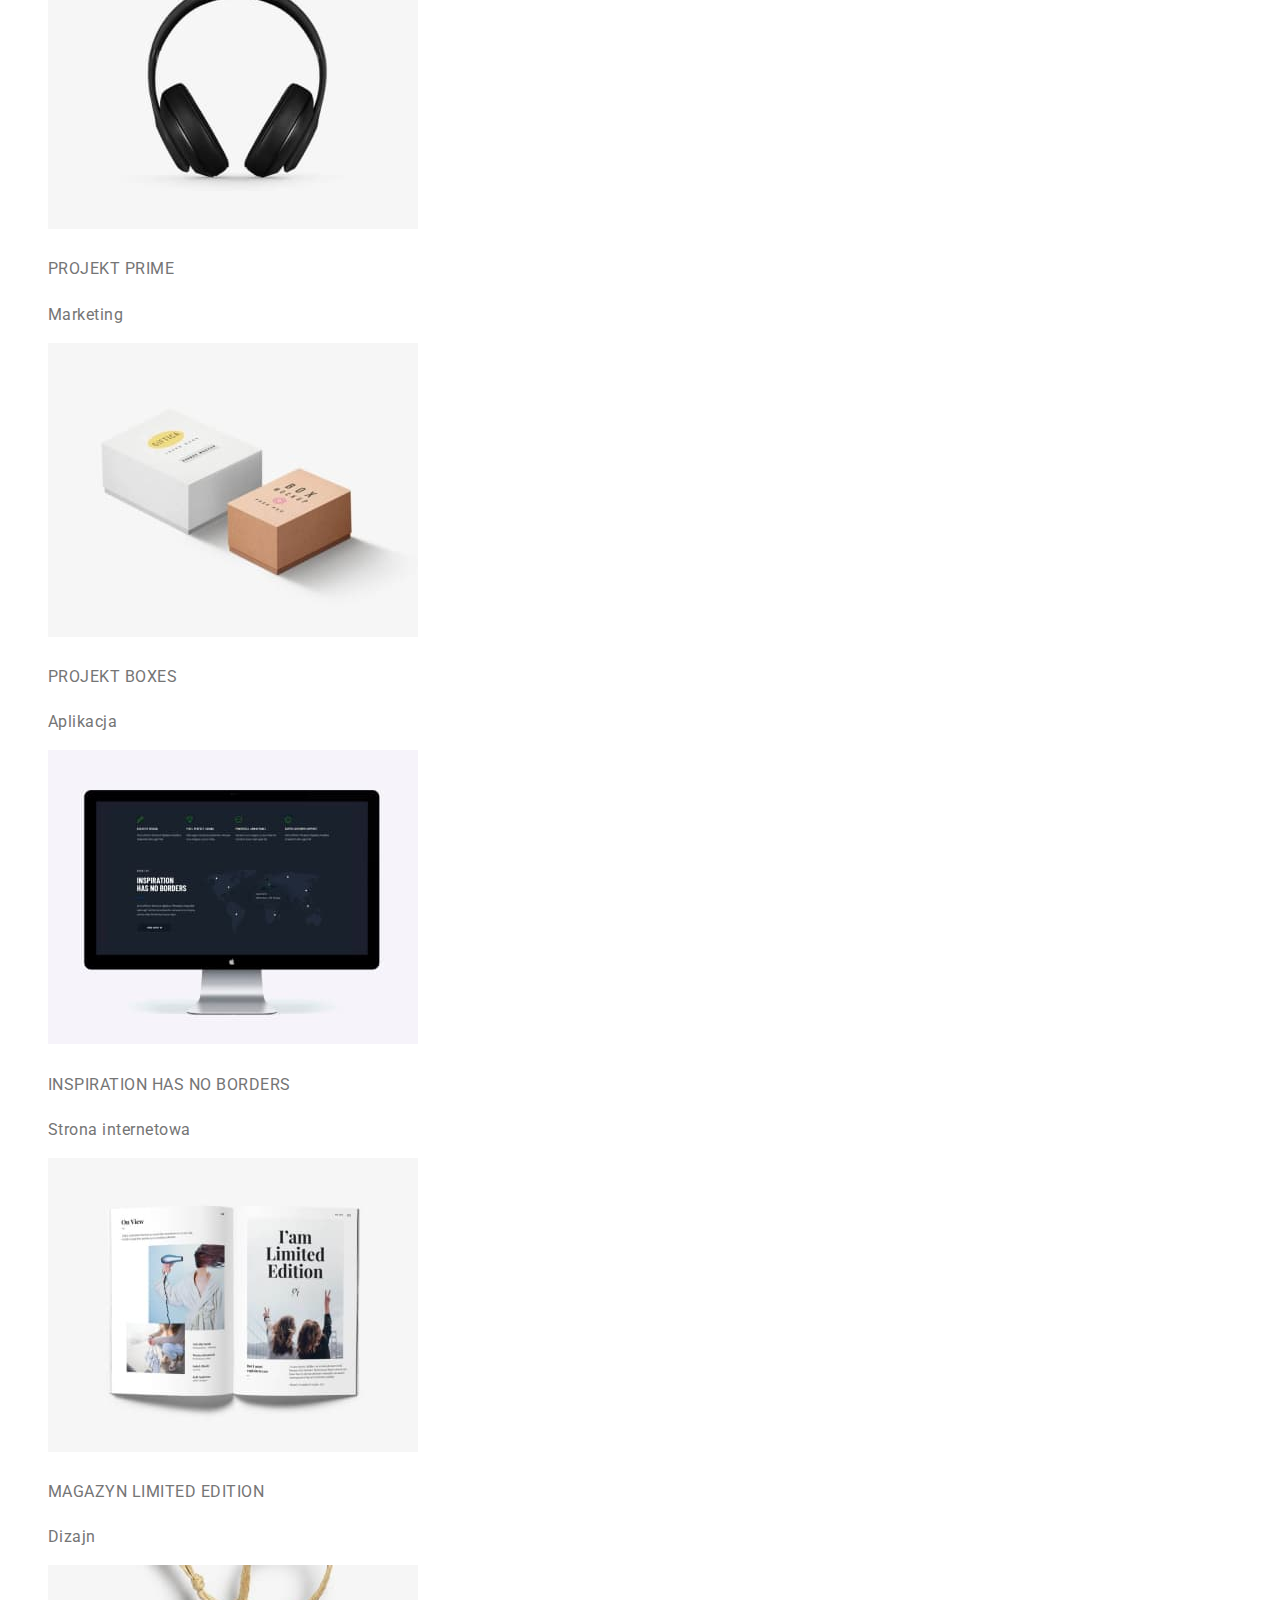
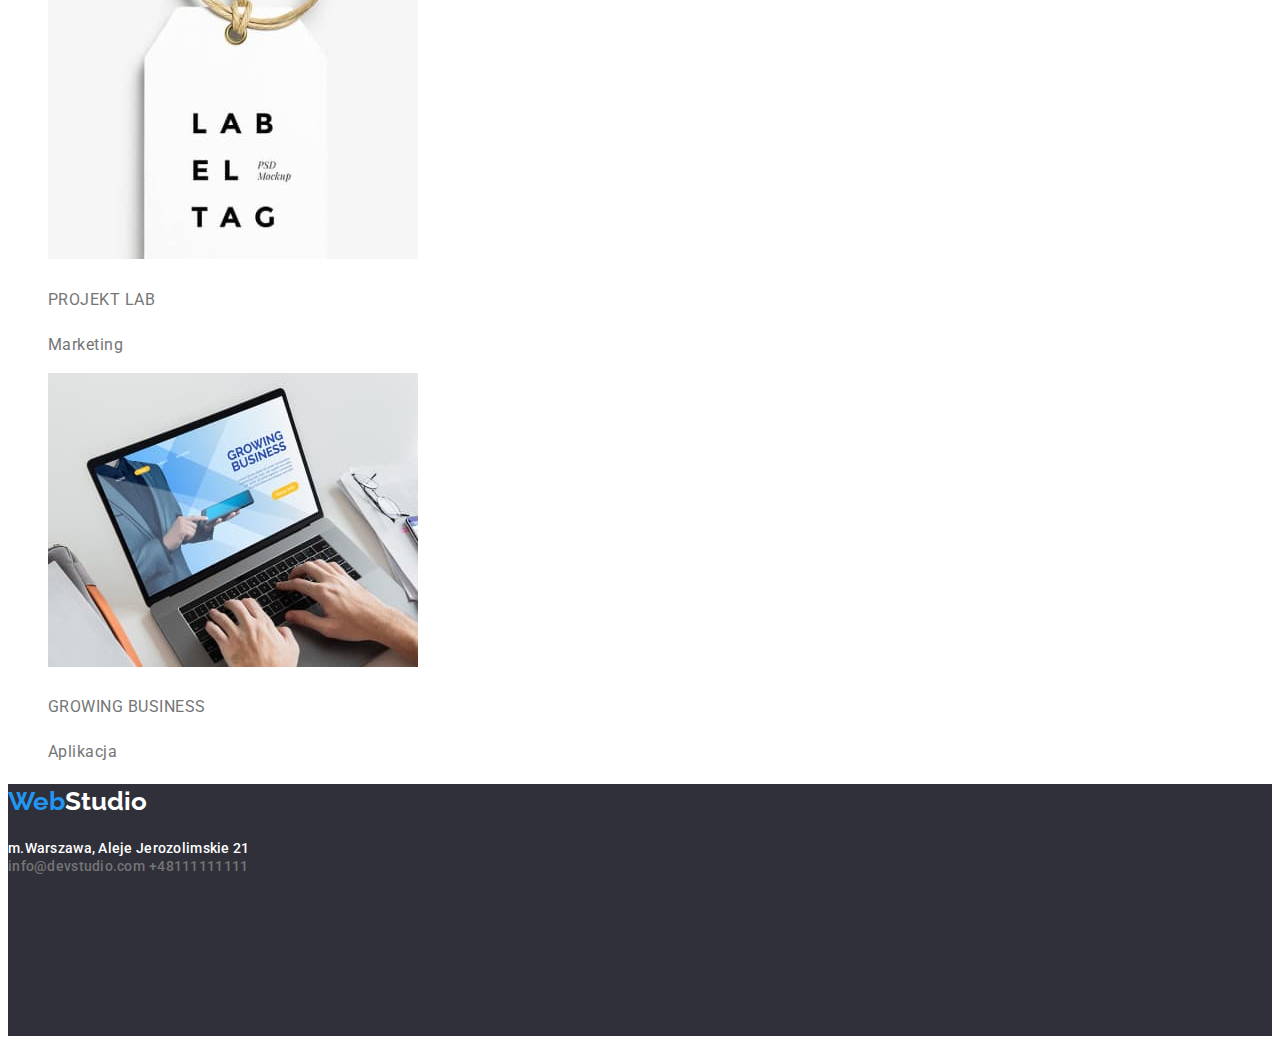
==== commit 2083cda4: "dodanie styli" ====
--- a/Portfolio.html
+++ b/Portfolio.html
@@ -28,14 +28,14 @@
     </header>
     <main>
       <div>
-        <ul list-style-type: none;>
+        <ul class="main list">
          <li><button class="button-portfolio">Wszystkie</button></li>
          <li><button class="button-portfolio">Strony</button></li>
           <li><button class="button-portfolio">Aplikacje</button></li>
           <li><button class="button-portfolio">Dizajn</button></li>
           <li><button class="button-portfolio">Marketing</button></li>
         </ul>
-        <ul list-style-type: none;>
+        <ul class="main list">
           <li>
             <img
               src="images/img2-1.jpg"
@@ -45,8 +45,8 @@
               top="262"
               left="215"
             />
-            <h4>Technocrack</h4>
-          <span style="color:#757575"> <p> Strona internetowa</p></span> 
+            <h4 class="list title portfolio">Technocrack</h4>
+          <span class="list portfolio"> <p> Strona internetowa</p></span> 
           </li>
           <li>
             <img
@@ -55,8 +55,8 @@
               width="370"
               height="294"
             />
-            <h4>Grafika New Orlean vs Golden Star</h4>
-            <span style="color:#757575">
+            <h4 class="list title portfolio">Grafika New Orlean vs Golden Star</h4>
+            <span class="list portfolio">
                <p>Dizajn</p> </span>
           </li>
           <li>
@@ -66,8 +66,8 @@
               width="370"
               height="294"
             />
-            <h4>Restauracja Seafood</h4>
-            <span style="color:#757575"><p>Aplikacje</p></span>
+            <h4 class="list title portfolio">Restauracja Seafood</h4>
+            <span class="list portfolio"><p>Aplikacje</p></span>
           </li>
           <li>
             <img
@@ -76,8 +76,8 @@
               width="370"
               height="294"
             />
-            <h4>Projekt Prime</h4>
-            <span style="color:#757575"><p>Marketing</p></span>
+            <h4 class="list title portfolio">Projekt Prime</h4>
+            <span class="list portfolio"><p>Marketing</p></span>
           </li>
           <li>
             <img
@@ -86,8 +86,8 @@
               width="370"
               height="294"
             />
-            <h4>Projekt Boxes</h4>
-            <span style="color:#757575"><p>Aplikacja</p></span>
+            <h4 class="list title portfolio">Projekt Boxes</h4>
+            <span class="list portfolio"><p>Aplikacja</p></span>
           </li>
           <li>
             <img
@@ -96,8 +96,8 @@
               width="370"
               height="294"
             />
-            <h4>Inspiration has no Borders</h4>
-            <span style="color:#757575"><p>Strona internetowa</p></span>
+            <h4 class="list title portfolio">Inspiration has no Borders</h4>
+            <span class="list portfolio"><p>Strona internetowa</p></span>
           </li>
           <li>
             <img
@@ -106,8 +106,8 @@
               width="370"
               height="294"
             />
-            <h4>Magazyn Limited Edition</h4>
-            <span style="color:#757575"><p>Dizajn</p></span>
+            <h4 class="list title portfolio">Magazyn Limited Edition</h4>
+            <span class="list portfolio"><p>Dizajn</p></span>
           </li>
           <li>
             <img
@@ -116,8 +116,8 @@
               width="370"
               height="294"
             />
-            <h4>Projekt LAB</h4>
-            <span style="color:#757575"> <p>Marketing</p></span>
+            <h4 class="list title portfolio">Projekt LAB</h4>
+            <span class="list portfolio"> <p>Marketing</p></span>
           </li>
           <li>
             <img
@@ -126,8 +126,8 @@
               width="370"
               height="294"
             />
-            <h4>Growing Business</h4>
-            <span style="color:#757575"> <p>Aplikacja</p></span>
+            <h4 class="list title portfolio">Growing Business</h4>
+            <span class="list portfolio"> <p>Aplikacja</p></span>
           </li>
         </ul>
       </div>
--- a/style.css
+++ b/style.css
@@ -93,9 +93,6 @@
   letter-spacing: 0.06em;
   text-transform: uppercase;
   color: #ffffff;
-  width: 1600px;
-  height: 600px;
-
   background: #2f303a;
 }
 
@@ -120,6 +117,7 @@
   line-height: 24px;
   letter-spacing: 0.03em;
   color: #757575;
+  list-style-type: none;
 }
 .list .title {
   font-weight: 700;
@@ -128,6 +126,25 @@
   letter-spacing: 0.03em;
   text-transform: uppercase;
   color: #212121;
+  list-style-type: none;
+}
+.list .title .portfolio {
+  font-weight: 700;
+  font-size: 18px;
+  line-height: 16px;
+  letter-spacing: 0.03em;
+  text-transform: uppercase;
+  color: #212121;
+  list-style-type: none;
+}
+
+.list .portfolio {
+  font-weight: 400;
+  font-size: 16px;
+  line-height: 24px;
+  letter-spacing: 0.03em;
+  color: #757575;
+  list-style-type: none;
 }
 .section {
   font-weight: 700;
@@ -153,6 +170,11 @@
   letter-spacing: 0.03em;
   color: #757575;
 }
+
+.main .list {
+  list-style-type: none;
+}
+
 /*=====END MAIN=====*/
 /*=====FOOTER=======*/
 .footer {
@@ -163,7 +185,7 @@
 /*=====END FOOTER=======*/
 
 .button-portfolio {
-  font-family: arial;
+  font-family: Roboto;
   border: none;
   color: #212121;
   background-color: #f5f4fa;
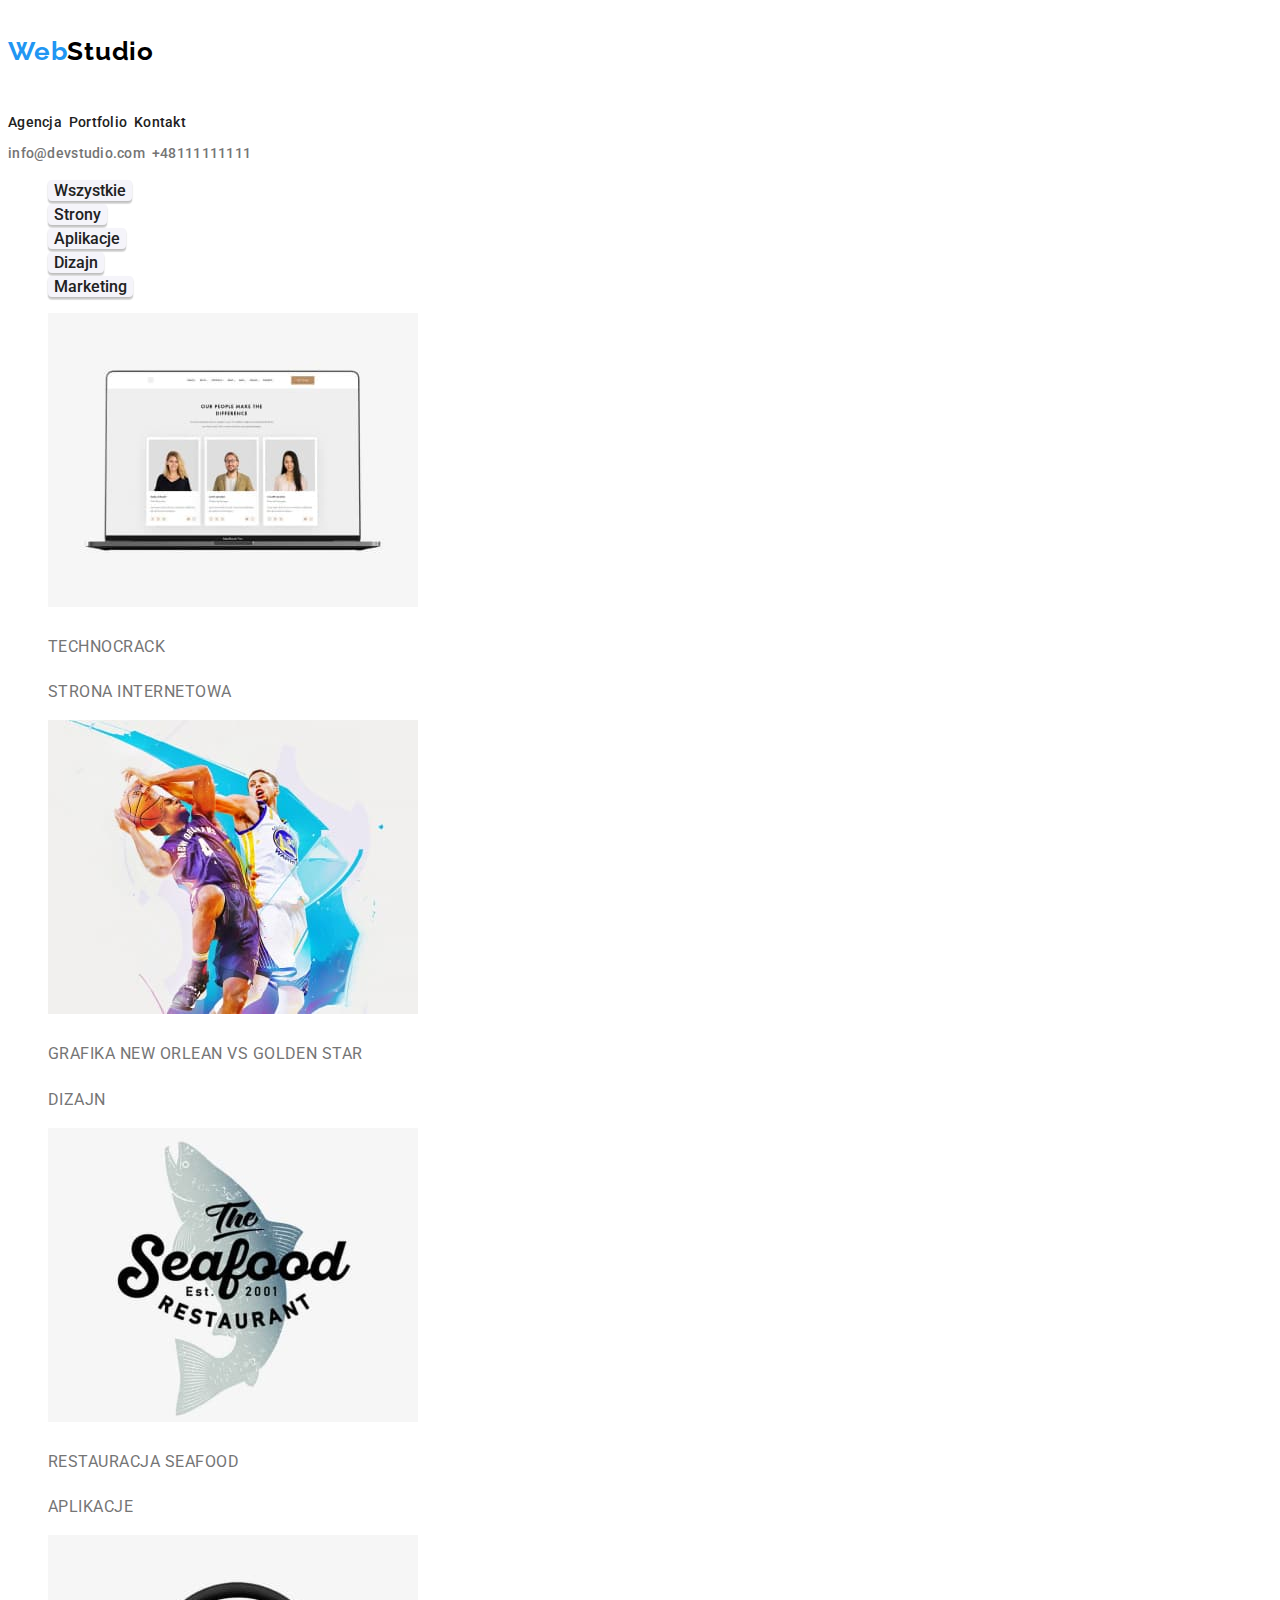
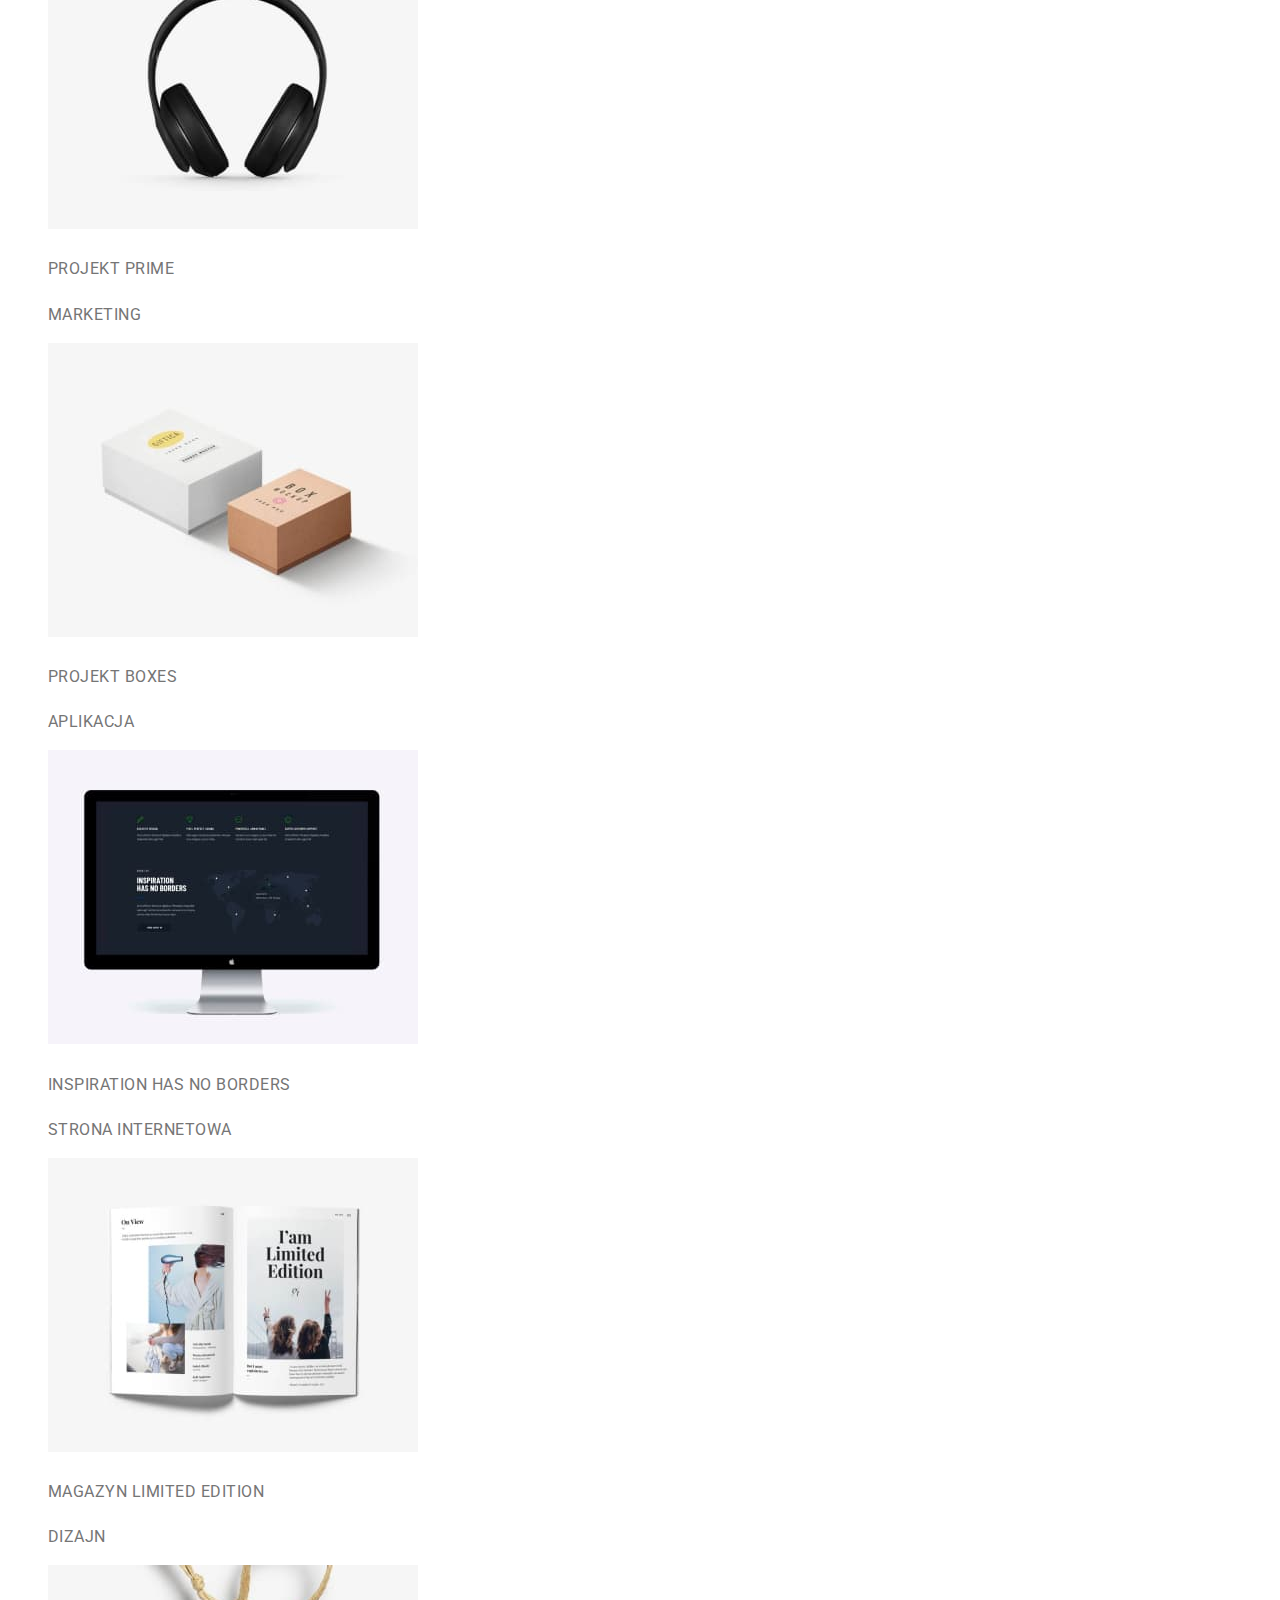
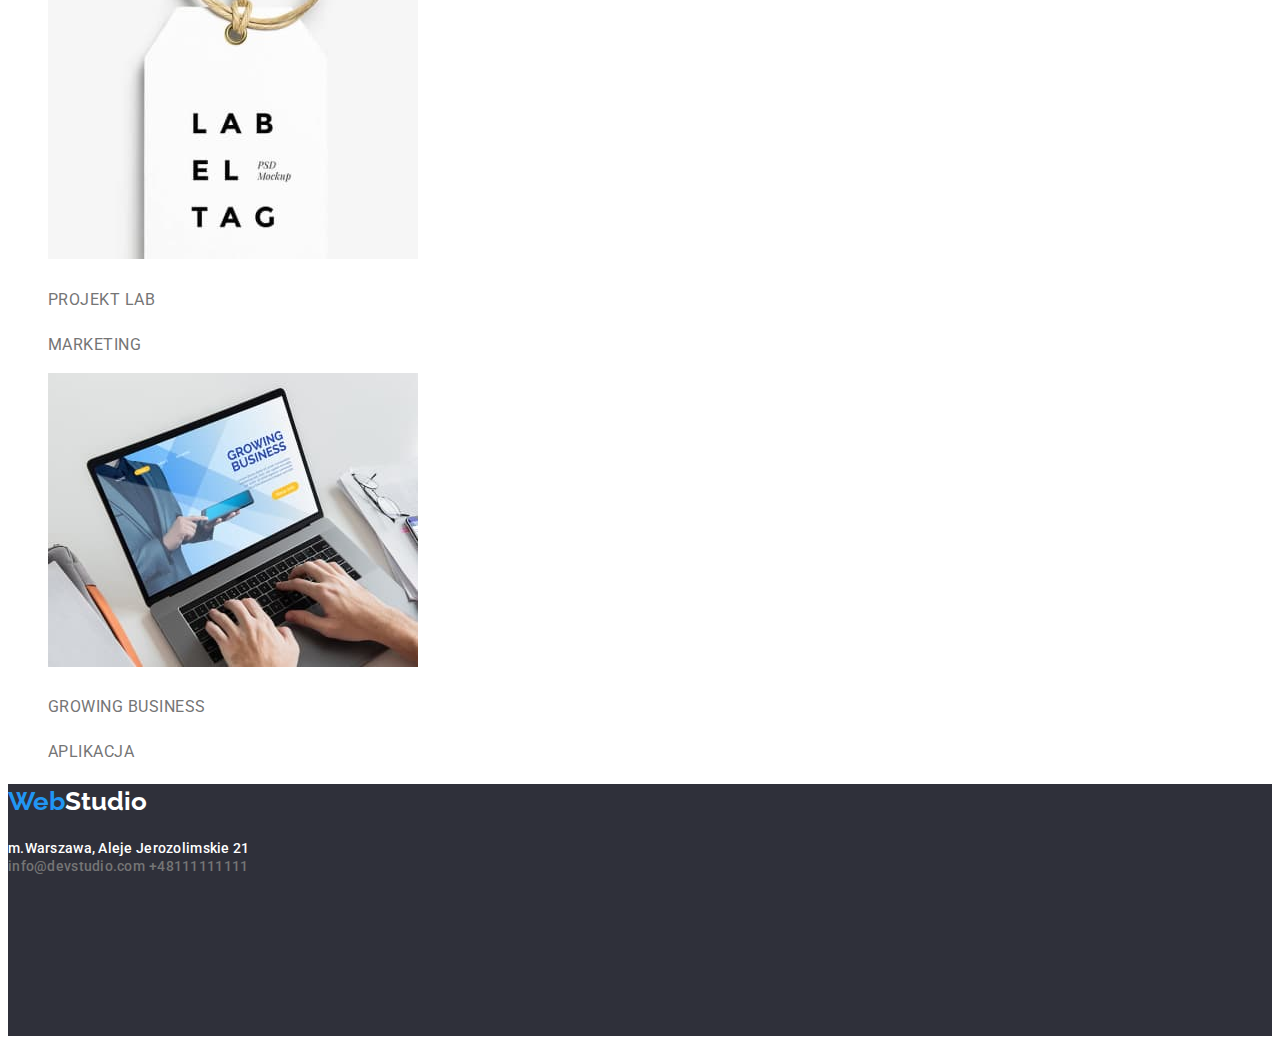
==== commit 720726a3: "skasowane br" ====
--- a/Portfolio.html
+++ b/Portfolio.html
@@ -45,7 +45,7 @@
               top="262"
               left="215"
             />
-            <h4 class="list title portfolio">Technocrack</h4>
+            <h4 class="portfolio">Technocrack</h4>
           <span class="list portfolio"> <p> Strona internetowa</p></span> 
           </li>
           <li>
@@ -55,7 +55,7 @@
               width="370"
               height="294"
             />
-            <h4 class="list title portfolio">Grafika New Orlean vs Golden Star</h4>
+            <h4 class="portfolio">Grafika New Orlean vs Golden Star</h4>
             <span class="list portfolio">
                <p>Dizajn</p> </span>
           </li>
@@ -66,7 +66,7 @@
               width="370"
               height="294"
             />
-            <h4 class="list title portfolio">Restauracja Seafood</h4>
+            <h4 class="portfolio">Restauracja Seafood</h4>
             <span class="list portfolio"><p>Aplikacje</p></span>
           </li>
           <li>
@@ -76,7 +76,7 @@
               width="370"
               height="294"
             />
-            <h4 class="list title portfolio">Projekt Prime</h4>
+            <h4 class="portfolio">Projekt Prime</h4>
             <span class="list portfolio"><p>Marketing</p></span>
           </li>
           <li>
@@ -86,7 +86,7 @@
               width="370"
               height="294"
             />
-            <h4 class="list title portfolio">Projekt Boxes</h4>
+            <h4 class="portfolio">Projekt Boxes</h4>
             <span class="list portfolio"><p>Aplikacja</p></span>
           </li>
           <li>
@@ -96,7 +96,7 @@
               width="370"
               height="294"
             />
-            <h4 class="list title portfolio">Inspiration has no Borders</h4>
+            <h4 class="portfolio">Inspiration has no Borders</h4>
             <span class="list portfolio"><p>Strona internetowa</p></span>
           </li>
           <li>
@@ -106,7 +106,7 @@
               width="370"
               height="294"
             />
-            <h4 class="list title portfolio">Magazyn Limited Edition</h4>
+            <h4 class="portfolio">Magazyn Limited Edition</h4>
             <span class="list portfolio"><p>Dizajn</p></span>
           </li>
           <li>
@@ -116,7 +116,7 @@
               width="370"
               height="294"
             />
-            <h4 class="list title portfolio">Projekt LAB</h4>
+            <h4 class="portfolio">Projekt LAB</h4>
             <span class="list portfolio"> <p>Marketing</p></span>
           </li>
           <li>
@@ -126,7 +126,7 @@
               width="370"
               height="294"
             />
-            <h4 class="list title portfolio">Growing Business</h4>
+            <h4 class="portfolio">Growing Business</h4>
             <span class="list portfolio"> <p>Aplikacja</p></span>
           </li>
         </ul>
--- a/style.css
+++ b/style.css
@@ -128,7 +128,7 @@
   color: #212121;
   list-style-type: none;
 }
-.list .title .portfolio {
+.portfolio {
   font-weight: 700;
   font-size: 18px;
   line-height: 16px;
@@ -193,7 +193,6 @@
   font-size: 16px;
   text-align: center;
   cursor: pointer;
-  color: var(--links);
   background: #f5f4fa;
   /* shadow-middle */
   box-shadow: 0px 3px 1px rgba(0, 0, 0, 0.1), 0px 1px 2px rgba(0, 0, 0, 0.08),
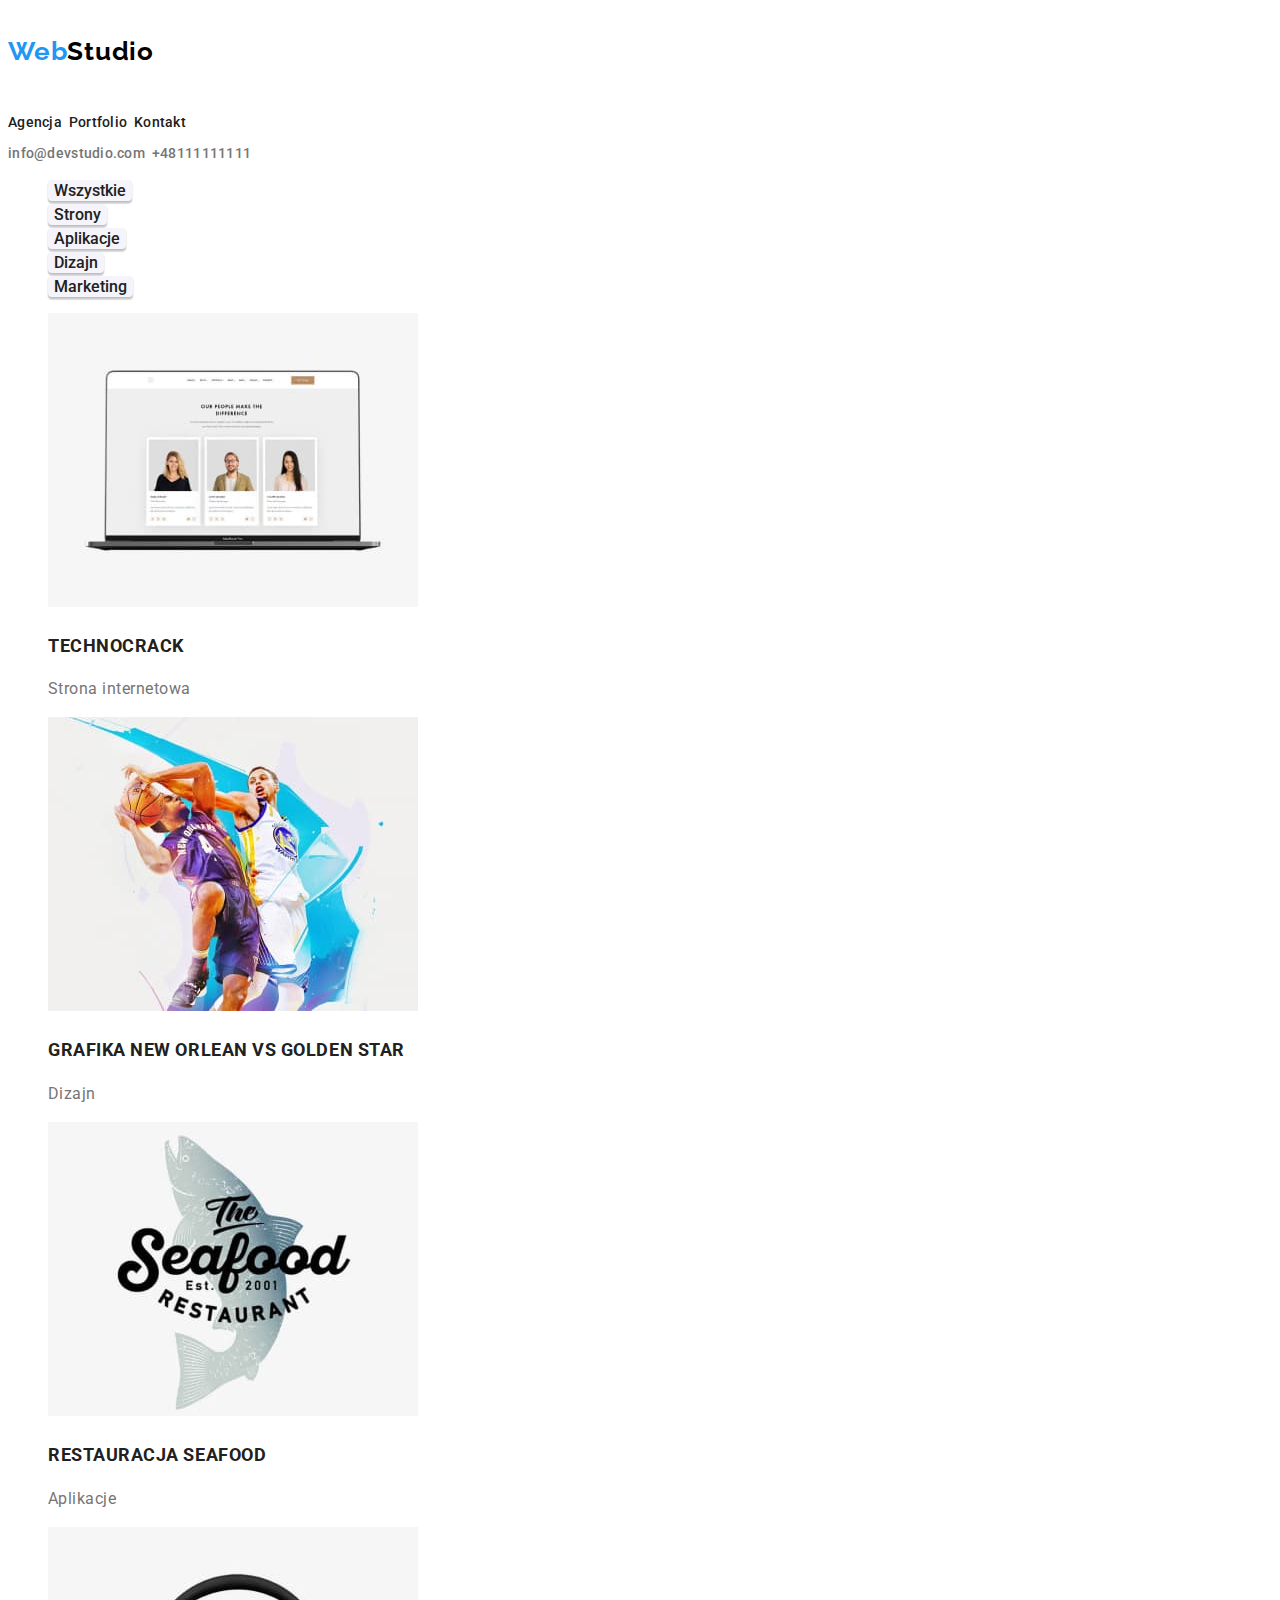
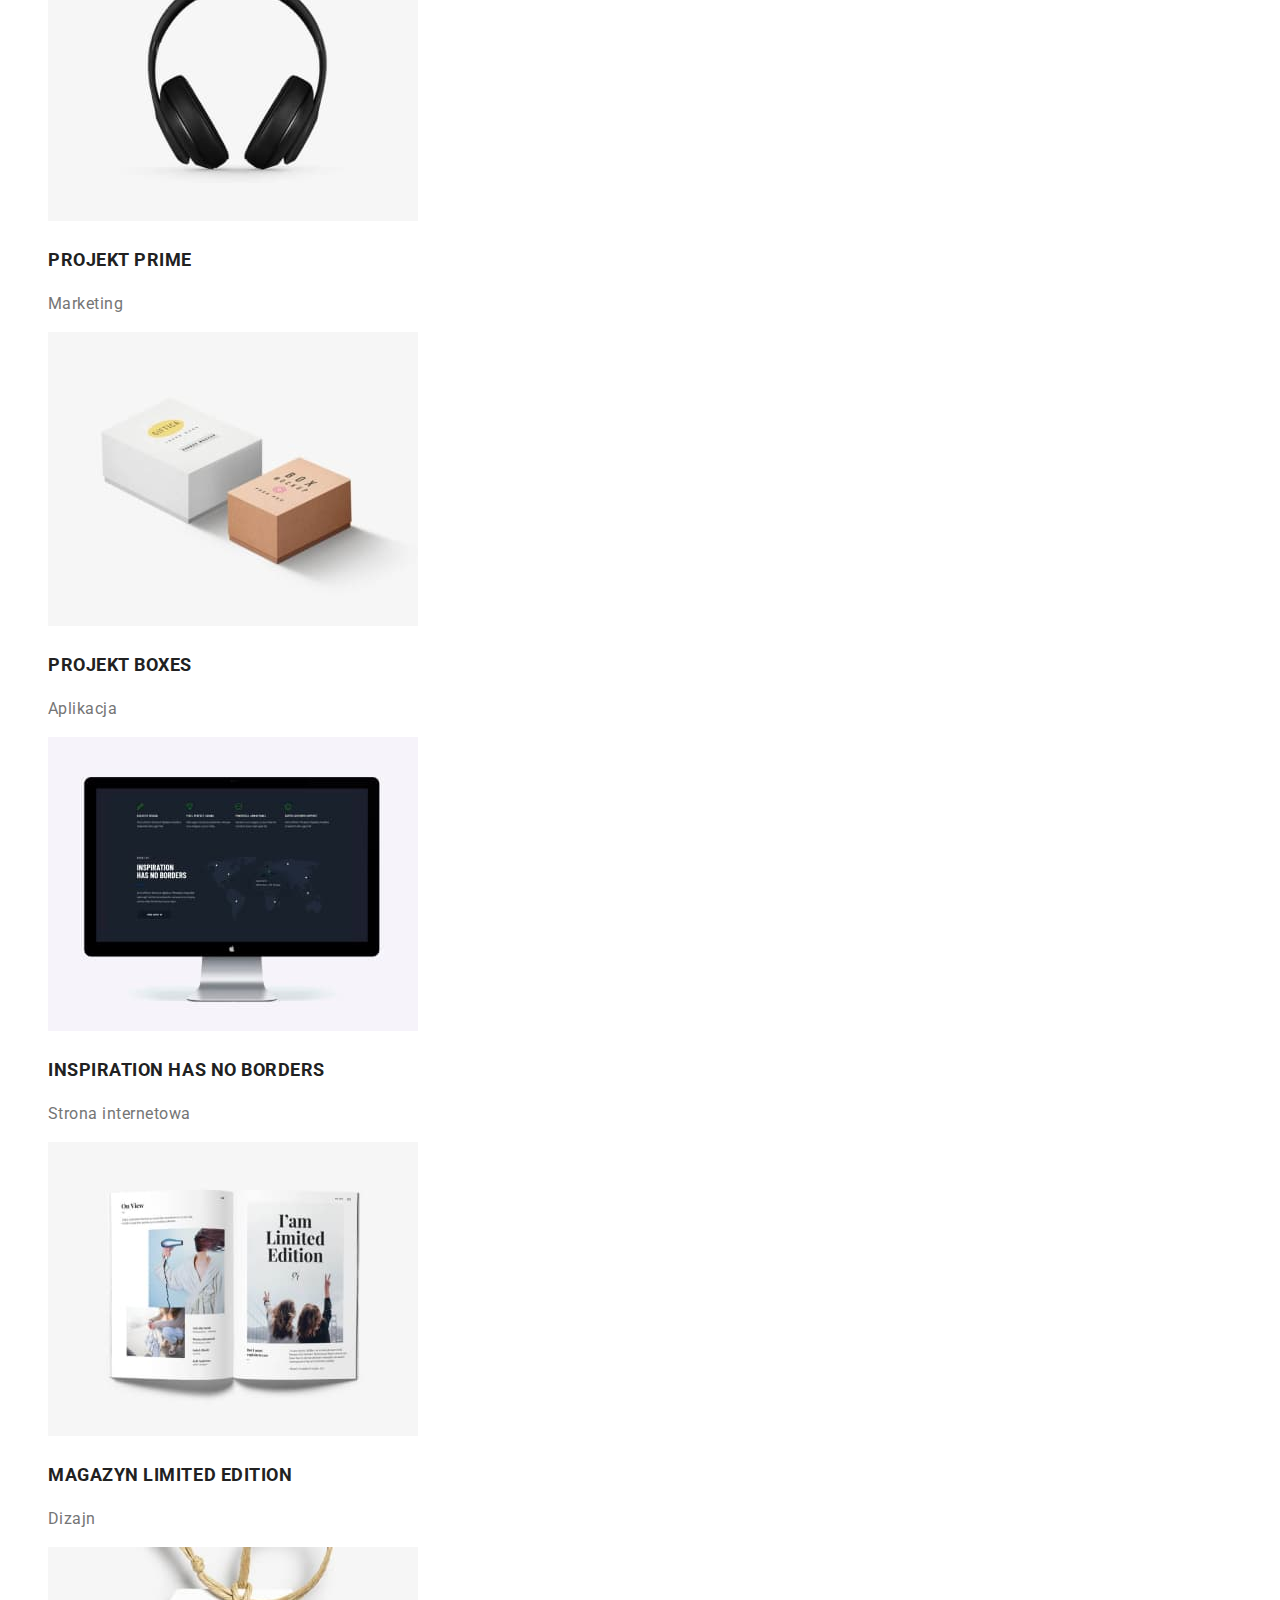
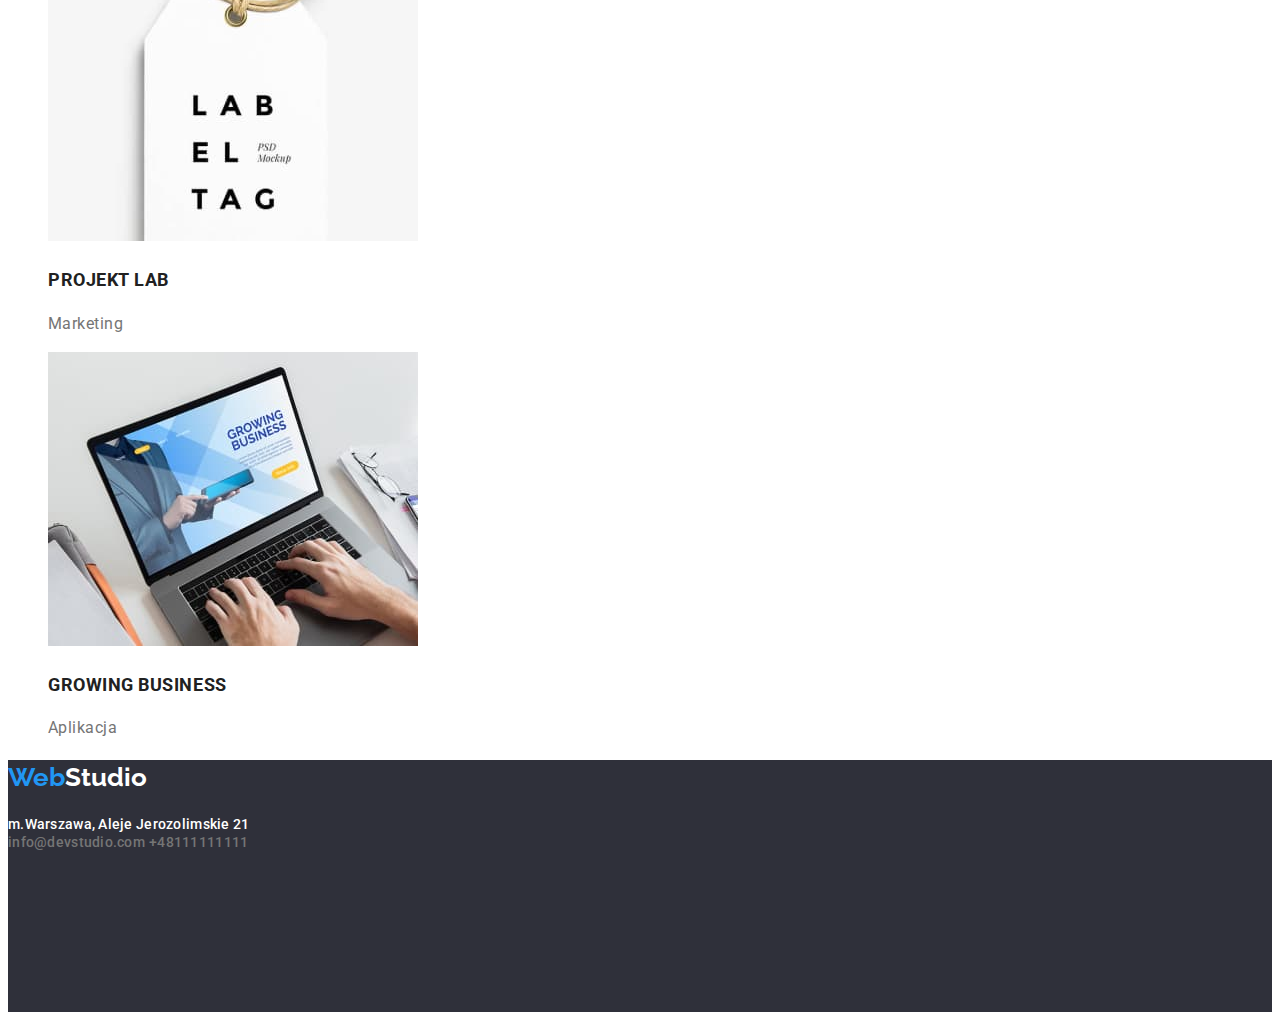
==== commit 6e22ba29: "change name of class" ====
--- a/Portfolio.html
+++ b/Portfolio.html
@@ -45,7 +45,7 @@
               top="262"
               left="215"
             />
-            <h4 class="portfolio">Technocrack</h4>
+            <h4 class="brand">Technocrack</h4>
           <span class="list portfolio"> <p> Strona internetowa</p></span> 
           </li>
           <li>
@@ -55,7 +55,7 @@
               width="370"
               height="294"
             />
-            <h4 class="portfolio">Grafika New Orlean vs Golden Star</h4>
+            <h4 class="brand">Grafika New Orlean vs Golden Star</h4>
             <span class="list portfolio">
                <p>Dizajn</p> </span>
           </li>
@@ -66,7 +66,7 @@
               width="370"
               height="294"
             />
-            <h4 class="portfolio">Restauracja Seafood</h4>
+            <h4 class="brand">Restauracja Seafood</h4>
             <span class="list portfolio"><p>Aplikacje</p></span>
           </li>
           <li>
@@ -76,7 +76,7 @@
               width="370"
               height="294"
             />
-            <h4 class="portfolio">Projekt Prime</h4>
+            <h4 class="brand">Projekt Prime</h4>
             <span class="list portfolio"><p>Marketing</p></span>
           </li>
           <li>
@@ -86,7 +86,7 @@
               width="370"
               height="294"
             />
-            <h4 class="portfolio">Projekt Boxes</h4>
+            <h4 class="brand">Projekt Boxes</h4>
             <span class="list portfolio"><p>Aplikacja</p></span>
           </li>
           <li>
@@ -96,7 +96,7 @@
               width="370"
               height="294"
             />
-            <h4 class="portfolio">Inspiration has no Borders</h4>
+            <h4 class="brand">Inspiration has no Borders</h4>
             <span class="list portfolio"><p>Strona internetowa</p></span>
           </li>
           <li>
@@ -106,7 +106,7 @@
               width="370"
               height="294"
             />
-            <h4 class="portfolio">Magazyn Limited Edition</h4>
+            <h4 class="brand">Magazyn Limited Edition</h4>
             <span class="list portfolio"><p>Dizajn</p></span>
           </li>
           <li>
@@ -116,7 +116,7 @@
               width="370"
               height="294"
             />
-            <h4 class="portfolio">Projekt LAB</h4>
+            <h4 class="brand">Projekt LAB</h4>
             <span class="list portfolio"> <p>Marketing</p></span>
           </li>
           <li>
@@ -126,7 +126,7 @@
               width="370"
               height="294"
             />
-            <h4 class="portfolio">Growing Business</h4>
+            <h4 class="brand">Growing Business</h4>
             <span class="list portfolio"> <p>Aplikacja</p></span>
           </li>
         </ul>
--- a/style.css
+++ b/style.css
@@ -128,7 +128,7 @@
   color: #212121;
   list-style-type: none;
 }
-.portfolio {
+.brand {
   font-weight: 700;
   font-size: 18px;
   line-height: 16px;
